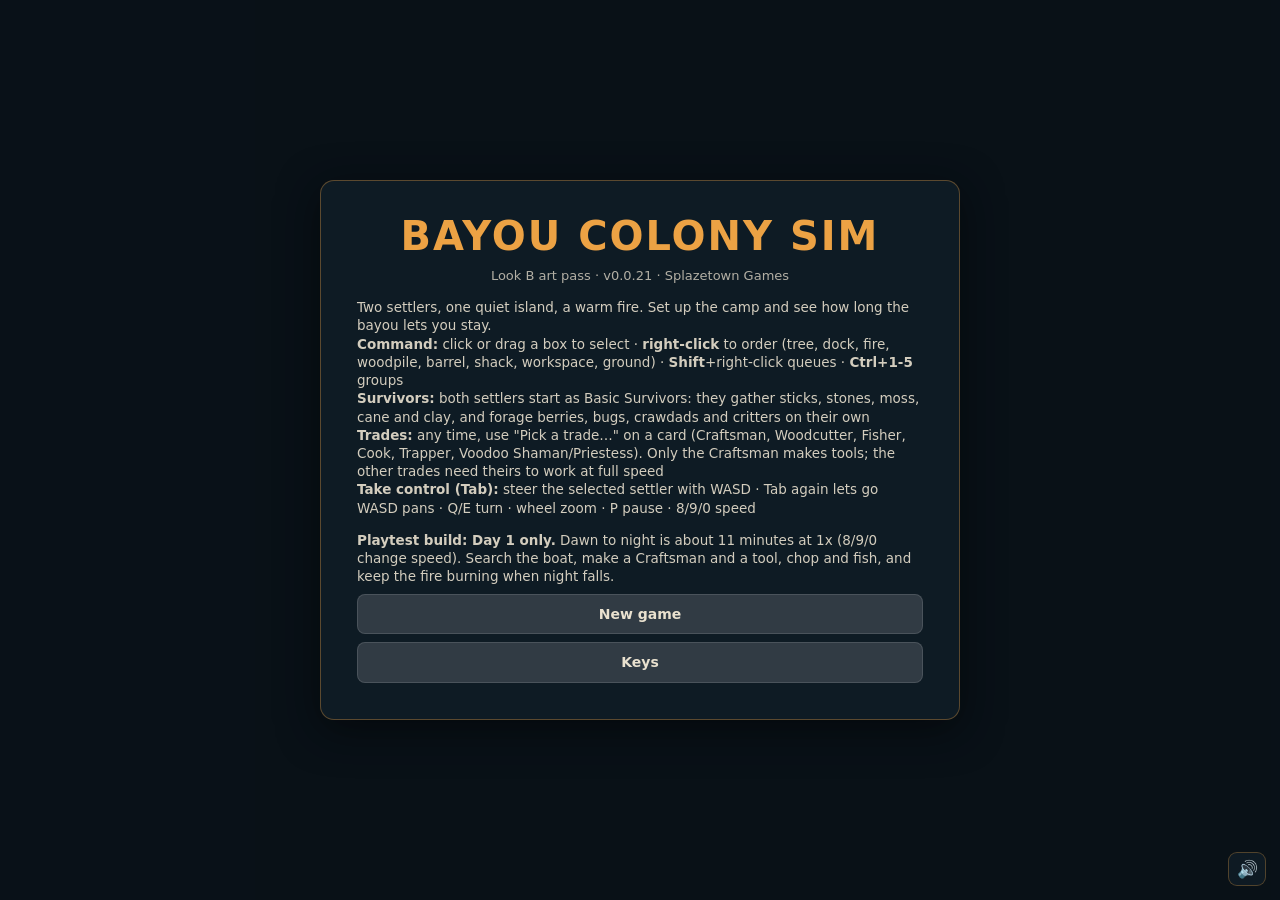
==== index.html @ 4ced9743 "v0.0.21 Day 3 + Day 4 (3D): Remy by pirogue, gator, raccoon pet thief, heron contest, second X, squa" ====
<!doctype html>
<html lang="en">
<head>
  <meta charset="utf-8" />
  <meta name="robots" content="noindex, nofollow" />
  <title>Bayou Colony Sim</title>
  <meta name="viewport" content="width=device-width, initial-scale=1" />
  <link rel="icon" href="data:," />
  <script type="module" crossorigin src="./assets/index-DOLAhIkd.js"></script>
  <link rel="stylesheet" crossorigin href="./assets/index-DcynyEWY.css">
</head>
<body>
  <canvas id="view"></canvas>
  <div id="hud" class="hidden">
    <div id="cal" class="panel"></div>
    <div id="firebox" class="panel"></div>
    <div id="stores" class="panel"></div>
    <div id="roster" class="panel"></div>
    <div id="pick" class="panel hidden"></div>
    <div id="modebar"></div>
    <div id="hint"></div>
    <div id="overheads"></div>
    <div id="pops"></div>
    <div id="box"></div>
    <div id="tip"></div>
    <div id="toasts"></div>
    <div id="goals" class="panel hidden"></div>
  </div>
  <div id="screen"></div>
  <button id="mute">🔊</button>
</body>
</html>
---- assets/index-DcynyEWY.css ----
:root{--indigo:#101d27;--fog:#27394c;--shade:#313b44;--moss:#5a5a5c;--green:#333c23;--wood:#482f1f;--board:#6f543f;--rust:#a8612b;--glow:#eca244;--core:#fde387;--ink:#e9e1cf}*{box-sizing:border-box}html,body{background:var(--indigo);height:100%;color:var(--ink);-webkit-user-select:none;user-select:none;margin:0;font:15px/1.35 system-ui,Segoe UI,sans-serif;overflow:hidden}#view{width:100vw;height:100vh;display:block;position:fixed;inset:0}.hidden{display:none!important}.panel{background:#101d27d1;border:1px solid #eca24440;border-radius:10px;padding:10px 14px;position:fixed;box-shadow:0 4px 18px #00000059}#cal{min-width:250px;top:14px;left:14px}#cal .big{letter-spacing:.5px;font-size:22px;font-weight:700}#cal .sub{opacity:.85;font-size:14px}#cal .arc{background:linear-gradient(90deg,#6f8396 0 60%,#7a4a33 60% 70%,#101d27 70% 100%);border-radius:3px;height:6px;margin-top:7px;position:relative}#cal .arc b{background:var(--core);border-radius:2px;width:4px;height:12px;position:absolute;top:-3px}#firebox{text-align:right;min-width:210px;top:14px;right:14px}#firebox .ringwrap{align-items:center;gap:10px;display:inline-flex}#firebox svg{width:46px;height:46px}#firebox .low{color:#ff8a5a;font-weight:700}#card{width:340px;bottom:14px;left:14px}#card .nm{font-size:19px;font-weight:700}#card .role{opacity:.7;text-transform:uppercase;letter-spacing:1px;margin-bottom:6px;font-size:12px}#card .tr{align-items:baseline;gap:8px;margin:3px 0;font-size:13.5px;display:flex}#card .tr .tag{white-space:nowrap;border-radius:9px;padding:1px 7px;font-weight:700}#card .tr .tag.g{color:#cfe6b0;background:#2f4a2a}#card .tr .tag.b{color:#f3c2b0;background:#5a2a22}#card .need{grid-template-columns:70px 1fr 34px;align-items:center;gap:8px;margin:4px 0;font-size:13px;display:grid}#card .bar{background:#ffffff1a;border-radius:5px;height:10px;overflow:hidden}#card .bar i{border-radius:5px;height:100%;display:block}.food i,.bar.food i{background:#c9a35a}.rest i,.bar.rest i{background:#7d9cc0}.warm i,.bar.warm i{background:var(--glow)}.bar.health i{background:#c0564a}#card .pulse{animation:.8s infinite alternate pulse}@keyframes pulse{0%{opacity:1}to{opacity:.35}}#card .inv{opacity:.9;margin-top:6px;font-size:13px}#card .state{color:var(--core);min-height:18px;margin-top:4px;font-size:13px}#hint{opacity:.9;text-align:center;background:#101d27b3;border-radius:16px;max-width:60vw;padding:6px 14px;font-size:13.5px;position:fixed;bottom:16px;left:50%;transform:translate(-50%)}#overhead{pointer-events:none;width:54px;position:fixed;transform:translate(-50%,-100%)}#overhead .ob{background:#00000073;border-radius:3px;height:5px;margin:2px 0;overflow:hidden}#overhead .ob i{height:100%;display:block}#tip{pointer-events:none;background:#101d27e6;border:1px solid #eca2444d;border-radius:6px;padding:4px 9px;font-size:13px;display:none;position:fixed}#toasts{pointer-events:none;flex-direction:column;align-items:center;gap:6px;display:flex;position:fixed;top:92px;left:50%;transform:translate(-50%)}#toasts div{background:#101d27e0;border:1px solid #ffffff14;border-radius:8px;padding:7px 16px;font-size:14px;animation:4.5s forwards fade}#toasts div.warn{color:#ffd2b8;border-color:#ff8a5a}#toasts div.dawn{border-color:var(--core);color:var(--core)}@keyframes fade{0%{opacity:0;transform:translateY(-6px)}8%{opacity:1;transform:none}80%{opacity:1}to{opacity:0}}#screen{pointer-events:none;justify-content:center;align-items:center;display:flex;position:fixed;inset:0}#screen>.box{pointer-events:auto;text-align:center;background:#101d27eb;border:1px solid #eca24459;border-radius:14px;min-width:420px;max-width:640px;padding:28px 36px;box-shadow:0 10px 40px #00000080}#screen h1{letter-spacing:2px;color:var(--glow);margin:0 0 4px;font-size:40px}#screen h2{margin:0 0 10px;font-size:26px}#screen .small{opacity:.75;font-size:13px}#screen button{width:100%;font:inherit;color:var(--ink);background:var(--shade);cursor:pointer;border:1px solid #ffffff1f;border-radius:8px;margin:8px 0;padding:10px 14px;font-weight:600;display:block}#screen button:hover,#screen button.sel{background:var(--wood);border-color:var(--glow)}#screen .how{text-align:left;opacity:.9;margin:14px 0 6px;font-size:13.5px}#screen table{border-collapse:collapse;width:100%;margin:8px 0;font-size:14px}#screen td{text-align:left;border-bottom:1px solid #ffffff0f;padding:4px 6px}#screen td.k{text-align:right}#screen td.k button{width:auto;min-width:80px;margin:0;padding:3px 10px;display:inline-block}#screen.dim{background:#05090c8c}#screen.death{background:#28080673}#roster{flex-direction:column;gap:6px;width:360px;padding:8px 10px;display:flex;bottom:14px;left:14px}.cc{cursor:pointer;border:1px solid #ffffff14;border-radius:8px;padding:6px 9px}.cc.sel{border-color:#9be37a;box-shadow:inset 0 0 0 1px #9be37a}.cc.ctl{border-color:#7ad0ff;box-shadow:inset 0 0 0 1px #7ad0ff}.cc.dead{opacity:.45}.cc .top{justify-content:space-between;align-items:baseline;gap:6px;display:flex}.cc .nm{font-size:16px;font-weight:700}.cc .lead{color:var(--core);margin-left:4px;font-size:12px}.mode{text-transform:uppercase;letter-spacing:.5px;border-radius:9px;padding:1px 7px;font-size:11px;font-weight:700}.mode.work{color:#d6ebb8;background:#3a4a2a}.mode.order{color:#ffe2a8;background:#5a4a22}.mode.control{color:#bfe8ff;background:#1f4a5e}.mode.dead{color:#ccc;background:#444}.cc .tags{flex-wrap:wrap;gap:5px;margin:3px 0;display:flex}.tag{white-space:nowrap;border-radius:9px;padding:1px 7px;font-size:12px;font-weight:700}.tag.g{color:#cfe6b0;background:#2f4a2a}.tag.b{color:#f3c2b0;background:#5a2a22}.cc .bars{grid-template-columns:repeat(4,1fr);gap:5px;display:grid}.cc .bars div{opacity:.85;font-size:10.5px}.cc .bar{background:#ffffff1a;border-radius:3px;height:6px;margin-top:1px;overflow:hidden}.cc .bar i{height:100%;display:block}.cc .doing{color:var(--core);margin-top:3px;font-size:12.5px}.cc .traitline{opacity:.75;font-size:11.5px}.pulse{animation:.8s infinite alternate pulse}#modebar{background:#101d27cc;border-radius:14px;padding:5px 14px;font-size:13.5px;position:fixed;top:14px;left:50%;transform:translate(-50%)}#modebar b{color:var(--core)}#overheads>div{pointer-events:none;text-align:center;text-shadow:0 1px 2px #000;white-space:nowrap;font-size:11px;position:fixed;transform:translate(-50%,-100%)}#overheads .ob{background:#00000073;border-radius:2px;width:46px;height:4px;margin:2px auto;overflow:hidden}#overheads .ob i{height:100%;display:block}#overheads .lbl{color:#f4ead2;opacity:.9}#box{pointer-events:none;background:#9be37a1f;border:1px solid #9be37a;display:none;position:fixed}.cc .trade{margin:3px 0;font-size:13px}.cc .trade b{color:var(--glow)}.cc .trade .lv{background:#3a2a1a;border-radius:8px;padding:0 6px;font-size:11.5px;font-weight:700}.cc .trade .trn{color:#9fd0ff;font-size:11.5px}.cc .trade .sm{opacity:.7;font-size:12px}.cc .xp{background:#ffffff1a;border-radius:2px;height:4px;margin:2px 0;overflow:hidden}.cc .xp i{background:#b9d86a;height:100%;display:block}.cc .perk{opacity:.85;font-size:11.5px}.cc .perk span{text-align:center;width:14px;height:14px;color:var(--core);background:#4a3a1a;border-radius:3px;margin-right:2px;font-size:10px;line-height:14px;display:inline-block}.cc .btns{gap:6px;margin-top:4px;display:flex}.cc .btns button{font:inherit;color:var(--ink);background:var(--shade);cursor:pointer;border:1px solid #ffffff24;border-radius:6px;padding:2px 8px;font-size:12px}.cc .btns button:hover{border-color:var(--glow)}#pick{z-index:5;width:760px;max-width:94vw;top:50%;left:50%;transform:translate(-50%,-50%)}#pick h3{color:var(--glow);margin:0 0 4px;font-size:21px}#pick .who{margin-bottom:4px}#pick .who .tags{gap:5px;display:inline-flex}#pick .small{opacity:.85;margin-bottom:8px;font-size:13px}#pick .trades{grid-template-columns:repeat(3,1fr);gap:8px;display:grid}#pick button.tr{text-align:left;font:inherit;color:var(--ink);cursor:pointer;background:#ffffff0a;border:1px solid #ffffff24;border-radius:8px;flex-direction:column;gap:4px;padding:8px;display:flex}#pick button.tr:hover{border-color:var(--glow);background:#eca24414}#pick button.tr.fit{border-color:#9be37a}#pick button.tr.poor{opacity:.8}#pick .tn{font-size:14.5px;font-weight:700}#pick .tw{color:var(--core);font-size:12px}#pick .tl{opacity:.85;font-size:11.5px}#pick .tp{color:#cfe6b0;font-size:11.5px}#pick .fit{color:#9be37a;font-size:11px;display:block}#pick .poor{color:#ffb08a;font-size:11px;display:block}#pick .row{text-align:right;margin-top:10px}#pick .row button{font:inherit;color:var(--ink);background:var(--shade);cursor:pointer;border:1px solid #ffffff24;border-radius:6px;padding:5px 12px;font-size:13px}#overheads .need .lbl{color:#ffd08a;font-weight:700}#cal .wx{color:#e8d9b0;max-width:300px;margin-top:5px;font-size:12.5px}#pick .trades.paths{grid-template-columns:1fr 1fr}#pick button.tr.path.light{border-color:#e8d890}#pick button.tr.path.dark{border-color:#a46ab8}#pick button.tr.path:disabled{opacity:.45;cursor:default}#pick .ladder{margin:4px 0 0 18px;padding:0;font-size:11.5px;line-height:1.35}#pick .ladder li{margin-bottom:3px}#pick button.tr.path.light .ladder b{color:#f3e2a0}#pick button.tr.path.dark .ladder b{color:#d3a6e8}#stores{width:262px;max-height:calc(100vh - 120px);padding:8px 10px;font-size:12px;top:96px;right:14px;overflow-y:auto}#stores .sh{justify-content:space-between;align-items:center;margin-bottom:4px;display:flex}#stores .sh b{color:var(--glow);font-size:14px}#stores .sh button{font:inherit;color:var(--ink);background:var(--shade);cursor:pointer;border:1px solid #ffffff24;border-radius:5px;width:22px;padding:0}#stores.folded .sg,#stores.folded #tierStrip{display:none}#tierStrip{flex-wrap:wrap;gap:4px;margin-bottom:6px;display:flex}#tierStrip .tier{opacity:.6;border:1px solid #ffffff26;border-radius:9px;padding:1px 6px;font-size:10.5px}#tierStrip .tier.open{border-color:var(--glow);color:var(--core);opacity:1}#stores .sgt{text-transform:uppercase;letter-spacing:1px;color:#cfe6b0;border-bottom:1px solid #ffffff14;margin:5px 0 3px;font-size:11px}#stores .sgrid{grid-template-columns:1fr 1fr;gap:2px 6px;display:grid}#stores .si{white-space:nowrap;border-radius:4px;align-items:center;gap:4px;padding:1px 4px;display:flex;overflow:hidden}#stores .si .ic{text-align:center;width:18px}#stores .si .nmi{text-overflow:ellipsis;opacity:.9;flex:1;overflow:hidden}#stores .si .ct{text-align:right;min-width:16px;color:var(--core)}#stores .si.zero{opacity:.38}#stores .si.lock{opacity:.25}#stores .si.flash{animation:.9s ease-out stflash}@keyframes stflash{0%{opacity:1;background:#fde3878c}to{background:0 0}}#pops .pop{pointer-events:none;color:#fff6d8;text-shadow:0 1px 3px #000,0 0 6px #0009;white-space:nowrap;font-size:13px;font-weight:600;position:fixed;transform:translate(-50%,-100%)}#pops .pop b{color:#9be37a}#pops .pop.tool{color:var(--core);font-size:14.5px}#pick .queue{flex-wrap:wrap;align-items:center;gap:6px;min-height:24px;margin:6px 0 8px;display:flex}#pick .queue .chip{background:#eca24424;border:1px solid #eca24466;border-radius:12px;padding:2px 4px 2px 10px;font-size:12.5px}#pick .queue .chip button{font:inherit;color:#ffb08a;cursor:pointer;background:0 0;border:0;padding:0 4px}#pick button.tr.rc.locked{opacity:.45;cursor:default}#pick .tp .have{color:#9be37a}#pick .tp .need{color:#ffb08a}#pick .tt{color:#e8d9b0;font-size:11px}#pops .pop.found{color:#ffe9a8}#pops .pop.found i{color:#ffd08a;font-style:normal;font-weight:500}#pops .pop.none{color:#c9c2b0;font-weight:500}#pops .pop.hitn{color:#ffd2b8;font-size:15px;font-weight:800}#pops .pop.hitn i{color:#9be37a;font-size:11px;font-style:normal}#pops .pop.bite{color:#ff8a7a}#pops .pop.bark{color:#f4ead2;font-size:12.5px;font-style:italic;font-weight:500}#pops .pop.alert{color:#ffb08a;font-size:14px;font-weight:800}#overheads .enemy .lbl{color:#ffb08a}#overheads .ob.hp i{background:#e0503a}#goals{z-index:2;width:250px;padding:7px 10px 8px;font-size:13px;transition:opacity .6s;top:132px;left:14px}#goals .gh{justify-content:space-between;align-items:center;margin-bottom:3px;display:flex}#goals .gh b{color:var(--glow);font-size:13.5px}#goals .gh button{font:inherit;color:var(--ink);cursor:pointer;background:0 0;border:1px solid #ffffff2e;border-radius:5px;width:22px;height:20px;padding:0;font-size:12px;line-height:1}#goals .gh button:hover{border-color:var(--glow)}#goals ol{margin:0;padding:0;list-style:none}#goals li{opacity:.92;align-items:center;gap:7px;padding:2px 0;display:flex}#goals .ck{border:1.5px solid #ffffff73;border-radius:3px;flex:none;justify-content:center;align-items:center;width:14px;height:14px;font-size:11px;display:inline-flex}#goals li.done{opacity:.55;-webkit-text-decoration:line-through #ffffff59;text-decoration:line-through #ffffff59}#goals li.done .ck{background:#2f4a2a;border-color:#9be37a}#goals li.done .ck:after{content:"✓";color:#cfe6b0}#goals li.tick{animation:1.2s ease-out gtick}@keyframes gtick{0%{opacity:1;background:#9be37a59}to{background:0 0}}#goals.alldone{border-color:#9be37a}#goals.alldone .gh b:after{content:" · all done!";color:#9be37a}#mute{width:38px;height:34px;color:var(--ink);cursor:pointer;z-index:20;background:#101d27d1;border:1px solid #eca2444d;border-radius:9px;font-size:17px;line-height:1;position:fixed;bottom:14px;right:14px}#mute:hover{border-color:var(--glow)}#mute.off{opacity:.7}#stores{max-height:calc(100vh - 160px)}#overheads>div{font-size:12px}#overheads .lbl{background:#0a12189e;border-radius:8px;padding:1px 6px;display:inline-block}#overheads .enemy .lbl{color:#ffd2b8;background:#3c0e08b3}.cc .bar i,#card .bar i,.xp i,#overheads .ob i{transition:width .35s ease-out}#pops .pop.built{color:#cfe6b0;font-size:14px}#tip{white-space:normal;z-index:10;max-width:340px;line-height:1.35}#toasts div{animation:4.5s ease-in-out forwards fade}@media (width<=1400px),(height<=820px){html,body{font-size:14px}#roster{width:330px}#stores{width:236px;top:92px}#cal{min-width:230px}#cal .big{font-size:19px}#hint{min-width:260px;max-width:calc(100vw - 720px);font-size:13px}#goals{width:230px;font-size:12.5px}}#screen.dayend .box{max-width:560px}#screen .stats{border-collapse:collapse;text-align:left;min-width:380px;margin:10px auto}#screen .stats td{border-bottom:1px solid #ffffff1a;padding:3px 10px}#screen .stats td:last-child{text-align:right}#toasts div.night{color:#d8e4ff;background:#0e1426e6;border-color:#7f9cd8;font-style:italic}#n1bar{z-index:3;background:#0e1426db;border:1px solid #7f9cd880;border-radius:16px;align-items:center;gap:8px;padding:5px 12px;font-size:13.5px;display:flex;position:fixed;bottom:54px;left:50%;transform:translate(-50%)}#n1bar span{color:#d8e4ff;margin-right:4px}#n1bar button{font:inherit;color:#e8eeff;cursor:pointer;background:#7f9cd82e;border:1px solid #7f9cd88c;border-radius:10px;padding:3px 10px;font-size:13px}#n1bar button:hover{background:#7f9cd859}#mapcard{z-index:3;width:210px;padding:8px;font-size:12.5px;transition:opacity .5s;position:fixed;top:132px;left:278px}#mapcard img{border-radius:6px;width:100%;margin-bottom:6px;display:block}#mapcard .x{font:inherit;color:var(--ink);cursor:pointer;background:#00000073;border:1px solid #fff3;border-radius:5px;width:22px;height:20px;padding:0;font-size:12px;position:absolute;top:4px;right:4px}#mapcard.mini{width:120px}#mapcard.mini .mt{display:none}#mapcard.found{border-color:#9be37a}#pops .pop.dream{color:#e6ecff;white-space:normal;text-align:center;background:#141a30e0;border:1px solid #7f9cd899;border-radius:12px;max-width:260px;padding:4px 10px;font-style:italic}#stores .sh #craftBtn{width:auto;margin-left:auto;margin-right:6px;padding:0 6px;font-size:12px}#storycards{z-index:6;pointer-events:none;flex-direction:column-reverse;align-items:center;gap:8px;display:flex;position:fixed;bottom:96px;left:50%;transform:translate(-50%)}#storycards .scard{pointer-events:auto;color:#e6ecff;background:#0e1426f0;border:1px solid #7f9cd8;border-radius:10px;width:440px;max-width:86vw;padding:10px 14px;font-size:14.5px;line-height:1.4;animation:.35s ease-out cardIn;position:relative;box-shadow:0 6px 22px #00000073}#storycards .scard .st{font-style:italic}#storycards .scard .ask{gap:8px;margin-top:8px;display:flex}#storycards .scard input{font:inherit;color:#fff;background:#0b1222;border:1px solid #7f9cd8;border-radius:6px;flex:1;padding:4px 8px}#storycards .scard button{font:inherit;cursor:pointer;color:#fff;background:#24324f;border:1px solid #fff3;border-radius:6px;padding:4px 12px;font-size:13.5px}#storycards .scard button.heard{color:#1b1206;background:#c7862e;border-color:#ffcf7a;margin:9px 0 0 auto;font-weight:700;display:block}#storycards .scard button.heard:hover{background:#e09a3a}#storycards .scard button.feed:disabled{opacity:.7;cursor:default}#cardsMore{pointer-events:none;color:#c9d6ff;background:#0e1426cc;border-radius:10px;padding:2px 10px;font-size:12.5px}@keyframes cardIn{0%{opacity:0;transform:translateY(10px)}to{opacity:1;transform:none}}
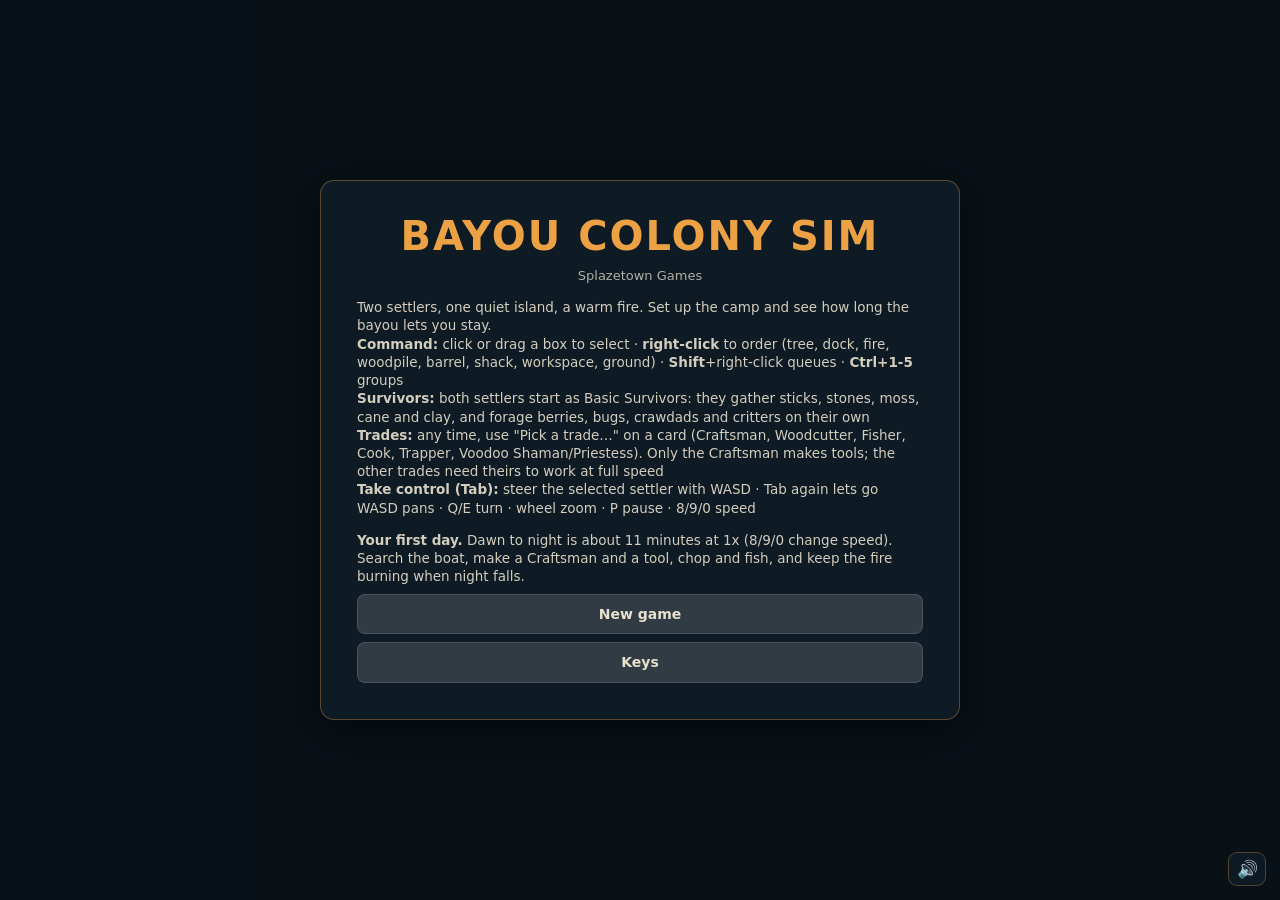
==== commit 2dea2e4b: "v0.0.22 Pioneers: Night 2 show (owl duet, frog waves, mist, gar, lantern-man sleep-talk, raccoon pee" ====
--- a/index.html
+++ b/index.html
@@ -6,8 +6,8 @@
   <title>Bayou Colony Sim</title>
   <meta name="viewport" content="width=device-width, initial-scale=1" />
   <link rel="icon" href="data:," />
-  <script type="module" crossorigin src="./assets/index-DOLAhIkd.js"></script>
-  <link rel="stylesheet" crossorigin href="./assets/index-DcynyEWY.css">
+  <script type="module" crossorigin src="./assets/index-EC3mXiBQ.js"></script>
+  <link rel="stylesheet" crossorigin href="./assets/index-DFPUIR4A.css">
 </head>
 <body>
   <canvas id="view"></canvas>
--- a/assets/index-DFPUIR4A.css
+++ b/assets/index-DFPUIR4A.css
@@ -0,0 +1 @@
+:root{--indigo:#101d27;--fog:#27394c;--shade:#313b44;--moss:#5a5a5c;--green:#333c23;--wood:#482f1f;--board:#6f543f;--rust:#a8612b;--glow:#eca244;--core:#fde387;--ink:#e9e1cf}*{box-sizing:border-box}html,body{background:var(--indigo);height:100%;color:var(--ink);-webkit-user-select:none;user-select:none;margin:0;font:15px/1.35 system-ui,Segoe UI,sans-serif;overflow:hidden}#view{width:100vw;height:100vh;display:block;position:fixed;inset:0}.hidden{display:none!important}.panel{background:#101d27d1;border:1px solid #eca24440;border-radius:10px;padding:10px 14px;position:fixed;box-shadow:0 4px 18px #00000059}#cal{min-width:250px;top:14px;left:14px}#cal .big{letter-spacing:.5px;font-size:22px;font-weight:700}#cal .sub{opacity:.85;font-size:14px}#cal .arc{background:linear-gradient(90deg,#6f8396 0 60%,#7a4a33 60% 70%,#101d27 70% 100%);border-radius:3px;height:6px;margin-top:7px;position:relative}#cal .arc b{background:var(--core);border-radius:2px;width:4px;height:12px;position:absolute;top:-3px}#firebox{text-align:right;min-width:210px;top:14px;right:14px}#firebox .ringwrap{align-items:center;gap:10px;display:inline-flex}#firebox svg{width:46px;height:46px}#firebox .low{color:#ff8a5a;font-weight:700}#card{width:340px;bottom:14px;left:14px}#card .nm{font-size:19px;font-weight:700}#card .role{opacity:.7;text-transform:uppercase;letter-spacing:1px;margin-bottom:6px;font-size:12px}#card .tr{align-items:baseline;gap:8px;margin:3px 0;font-size:13.5px;display:flex}#card .tr .tag{white-space:nowrap;border-radius:9px;padding:1px 7px;font-weight:700}#card .tr .tag.g{color:#cfe6b0;background:#2f4a2a}#card .tr .tag.b{color:#f3c2b0;background:#5a2a22}#card .need{grid-template-columns:70px 1fr 34px;align-items:center;gap:8px;margin:4px 0;font-size:13px;display:grid}#card .bar{background:#ffffff1a;border-radius:5px;height:10px;overflow:hidden}#card .bar i{border-radius:5px;height:100%;display:block}.food i,.bar.food i{background:#c9a35a}.rest i,.bar.rest i{background:#7d9cc0}.warm i,.bar.warm i{background:var(--glow)}.bar.health i{background:#c0564a}#card .pulse{animation:.8s infinite alternate pulse}@keyframes pulse{0%{opacity:1}to{opacity:.35}}#card .inv{opacity:.9;margin-top:6px;font-size:13px}#card .state{color:var(--core);min-height:18px;margin-top:4px;font-size:13px}#hint{opacity:.9;text-align:center;background:#101d27b3;border-radius:16px;max-width:60vw;padding:6px 14px;font-size:13.5px;position:fixed;bottom:16px;left:50%;transform:translate(-50%)}#overhead{pointer-events:none;width:54px;position:fixed;transform:translate(-50%,-100%)}#overhead .ob{background:#00000073;border-radius:3px;height:5px;margin:2px 0;overflow:hidden}#overhead .ob i{height:100%;display:block}#tip{pointer-events:none;background:#101d27e6;border:1px solid #eca2444d;border-radius:6px;padding:4px 9px;font-size:13px;display:none;position:fixed}#toasts{pointer-events:none;flex-direction:column;align-items:center;gap:6px;display:flex;position:fixed;top:92px;left:50%;transform:translate(-50%)}#toasts div{background:#101d27e0;border:1px solid #ffffff14;border-radius:8px;padding:7px 16px;font-size:14px;animation:4.5s forwards fade}#toasts div.warn{color:#ffd2b8;border-color:#ff8a5a}#toasts div.dawn{border-color:var(--core);color:var(--core)}@keyframes fade{0%{opacity:0;transform:translateY(-6px)}8%{opacity:1;transform:none}80%{opacity:1}to{opacity:0}}#screen{pointer-events:none;justify-content:center;align-items:center;display:flex;position:fixed;inset:0}#screen>.box{pointer-events:auto;text-align:center;background:#101d27eb;border:1px solid #eca24459;border-radius:14px;min-width:420px;max-width:640px;padding:28px 36px;box-shadow:0 10px 40px #00000080}#screen h1{letter-spacing:2px;color:var(--glow);margin:0 0 4px;font-size:40px}#screen h2{margin:0 0 10px;font-size:26px}#screen .small{opacity:.75;font-size:13px}#screen button{width:100%;font:inherit;color:var(--ink);background:var(--shade);cursor:pointer;border:1px solid #ffffff1f;border-radius:8px;margin:8px 0;padding:10px 14px;font-weight:600;display:block}#screen button:hover,#screen button.sel{background:var(--wood);border-color:var(--glow)}#screen .how{text-align:left;opacity:.9;margin:14px 0 6px;font-size:13.5px}#screen table{border-collapse:collapse;width:100%;margin:8px 0;font-size:14px}#screen td{text-align:left;border-bottom:1px solid #ffffff0f;padding:4px 6px}#screen td.k{text-align:right}#screen td.k button{width:auto;min-width:80px;margin:0;padding:3px 10px;display:inline-block}#screen.dim{background:#05090c8c}#screen.death{background:#28080673}#roster{flex-direction:column;gap:6px;width:360px;padding:8px 10px;display:flex;bottom:14px;left:14px}.cc{cursor:pointer;border:1px solid #ffffff14;border-radius:8px;padding:6px 9px}.cc.sel{border-color:#9be37a;box-shadow:inset 0 0 0 1px #9be37a}.cc.ctl{border-color:#7ad0ff;box-shadow:inset 0 0 0 1px #7ad0ff}.cc.dead{opacity:.45}.cc .top{justify-content:space-between;align-items:baseline;gap:6px;display:flex}.cc .nm{font-size:16px;font-weight:700}.cc .lead{color:var(--core);margin-left:4px;font-size:12px}.mode{text-transform:uppercase;letter-spacing:.5px;border-radius:9px;padding:1px 7px;font-size:11px;font-weight:700}.mode.work{color:#d6ebb8;background:#3a4a2a}.mode.order{color:#ffe2a8;background:#5a4a22}.mode.control{color:#bfe8ff;background:#1f4a5e}.mode.dead{color:#ccc;background:#444}.cc .tags{flex-wrap:wrap;gap:5px;margin:3px 0;display:flex}.tag{white-space:nowrap;border-radius:9px;padding:1px 7px;font-size:12px;font-weight:700}.tag.g{color:#cfe6b0;background:#2f4a2a}.tag.b{color:#f3c2b0;background:#5a2a22}.cc .bars{grid-template-columns:repeat(4,1fr);gap:5px;display:grid}.cc .bars div{opacity:.85;font-size:10.5px}.cc .bar{background:#ffffff1a;border-radius:3px;height:6px;margin-top:1px;overflow:hidden}.cc .bar i{height:100%;display:block}.cc .doing{color:var(--core);margin-top:3px;font-size:12.5px}.cc .traitline{opacity:.75;font-size:11.5px}.pulse{animation:.8s infinite alternate pulse}#modebar{background:#101d27cc;border-radius:14px;padding:5px 14px;font-size:13.5px;position:fixed;top:14px;left:50%;transform:translate(-50%)}#modebar b{color:var(--core)}#overheads>div{pointer-events:none;text-align:center;text-shadow:0 1px 2px #000;white-space:nowrap;font-size:11px;position:fixed;transform:translate(-50%,-100%)}#overheads .ob{background:#00000073;border-radius:2px;width:46px;height:4px;margin:2px auto;overflow:hidden}#overheads .ob i{height:100%;display:block}#overheads .lbl{color:#f4ead2;opacity:.9}#box{pointer-events:none;background:#9be37a1f;border:1px solid #9be37a;display:none;position:fixed}.cc .trade{margin:3px 0;font-size:13px}.cc .trade b{color:var(--glow)}.cc .trade .lv{background:#3a2a1a;border-radius:8px;padding:0 6px;font-size:11.5px;font-weight:700}.cc .trade .trn{color:#9fd0ff;font-size:11.5px}.cc .trade .sm{opacity:.7;font-size:12px}.cc .xp{background:#ffffff1a;border-radius:2px;height:4px;margin:2px 0;overflow:hidden}.cc .xp i{background:#b9d86a;height:100%;display:block}.cc .perk{opacity:.85;font-size:11.5px}.cc .perk span{text-align:center;width:14px;height:14px;color:var(--core);background:#4a3a1a;border-radius:3px;margin-right:2px;font-size:10px;line-height:14px;display:inline-block}.cc .btns{gap:6px;margin-top:4px;display:flex}.cc .btns button{font:inherit;color:var(--ink);background:var(--shade);cursor:pointer;border:1px solid #ffffff24;border-radius:6px;padding:2px 8px;font-size:12px}.cc .btns button:hover{border-color:var(--glow)}#pick{z-index:5;width:760px;max-width:94vw;top:50%;left:50%;transform:translate(-50%,-50%)}#pick h3{color:var(--glow);margin:0 0 4px;font-size:21px}#pick .who{margin-bottom:4px}#pick .who .tags{gap:5px;display:inline-flex}#pick .small{opacity:.85;margin-bottom:8px;font-size:13px}#pick .trades{grid-template-columns:repeat(3,1fr);gap:8px;display:grid}#pick button.tr{text-align:left;font:inherit;color:var(--ink);cursor:pointer;background:#ffffff0a;border:1px solid #ffffff24;border-radius:8px;flex-direction:column;gap:4px;padding:8px;display:flex}#pick button.tr:hover{border-color:var(--glow);background:#eca24414}#pick button.tr.fit{border-color:#9be37a}#pick button.tr.poor{opacity:.8}#pick .tn{font-size:14.5px;font-weight:700}#pick .tw{color:var(--core);font-size:12px}#pick .tl{opacity:.85;font-size:11.5px}#pick .tp{color:#cfe6b0;font-size:11.5px}#pick .fit{color:#9be37a;font-size:11px;display:block}#pick .poor{color:#ffb08a;font-size:11px;display:block}#pick .row{text-align:right;margin-top:10px}#pick .row button{font:inherit;color:var(--ink);background:var(--shade);cursor:pointer;border:1px solid #ffffff24;border-radius:6px;padding:5px 12px;font-size:13px}#overheads .need .lbl{color:#ffd08a;font-weight:700}#cal .wx{color:#e8d9b0;max-width:300px;margin-top:5px;font-size:12.5px}#pick .trades.paths{grid-template-columns:1fr 1fr}#pick button.tr.path.light{border-color:#e8d890}#pick button.tr.path.dark{border-color:#a46ab8}#pick button.tr.path:disabled{opacity:.45;cursor:default}#pick .ladder{margin:4px 0 0 18px;padding:0;font-size:11.5px;line-height:1.35}#pick .ladder li{margin-bottom:3px}#pick button.tr.path.light .ladder b{color:#f3e2a0}#pick button.tr.path.dark .ladder b{color:#d3a6e8}#stores{width:262px;max-height:calc(100vh - 120px);padding:8px 10px;font-size:12px;top:96px;right:14px;overflow-y:auto}#stores .sh{justify-content:space-between;align-items:center;margin-bottom:4px;display:flex}#stores .sh b{color:var(--glow);font-size:14px}#stores .sh button{font:inherit;color:var(--ink);background:var(--shade);cursor:pointer;border:1px solid #ffffff24;border-radius:5px;width:22px;padding:0}#stores.folded .sg,#stores.folded #tierStrip{display:none}#tierStrip{flex-wrap:wrap;gap:4px;margin-bottom:6px;display:flex}#tierStrip .tier{opacity:.6;border:1px solid #ffffff26;border-radius:9px;padding:1px 6px;font-size:10.5px}#tierStrip .tier.open{border-color:var(--glow);color:var(--core);opacity:1}#stores .sgt{text-transform:uppercase;letter-spacing:1px;color:#cfe6b0;border-bottom:1px solid #ffffff14;margin:5px 0 3px;font-size:11px}#stores .sgrid{grid-template-columns:1fr 1fr;gap:2px 6px;display:grid}#stores .si{white-space:nowrap;border-radius:4px;align-items:center;gap:4px;padding:1px 4px;display:flex;overflow:hidden}#stores .si .ic{text-align:center;width:18px}#stores .si .nmi{text-overflow:ellipsis;opacity:.9;flex:1;overflow:hidden}#stores .si .ct{text-align:right;min-width:16px;color:var(--core)}#stores .si.zero{opacity:.38}#stores .si.lock{opacity:.25}#stores .si.flash{animation:.9s ease-out stflash}@keyframes stflash{0%{opacity:1;background:#fde3878c}to{background:0 0}}#pops .pop{pointer-events:none;color:#fff6d8;text-shadow:0 1px 3px #000,0 0 6px #0009;white-space:nowrap;font-size:13px;font-weight:600;position:fixed;transform:translate(-50%,-100%)}#pops .pop b{color:#9be37a}#pops .pop.tool{color:var(--core);font-size:14.5px}#pick .queue{flex-wrap:wrap;align-items:center;gap:6px;min-height:24px;margin:6px 0 8px;display:flex}#pick .queue .chip{background:#eca24424;border:1px solid #eca24466;border-radius:12px;padding:2px 4px 2px 10px;font-size:12.5px}#pick .queue .chip button{font:inherit;color:#ffb08a;cursor:pointer;background:0 0;border:0;padding:0 4px}#pick button.tr.rc.locked{opacity:.45;cursor:default}#pick .tp .have{color:#9be37a}#pick .tp .need{color:#ffb08a}#pick .tt{color:#e8d9b0;font-size:11px}#pops .pop.found{color:#ffe9a8}#pops .pop.found i{color:#ffd08a;font-style:normal;font-weight:500}#pops .pop.none{color:#c9c2b0;font-weight:500}#pops .pop.hitn{color:#ffd2b8;font-size:15px;font-weight:800}#pops .pop.hitn i{color:#9be37a;font-size:11px;font-style:normal}#pops .pop.bite{color:#ff8a7a}#pops .pop.bark{color:#f4ead2;font-size:12.5px;font-style:italic;font-weight:500}#pops .pop.alert{color:#ffb08a;font-size:14px;font-weight:800}#overheads .enemy .lbl{color:#ffb08a}#overheads .ob.hp i{background:#e0503a}#goals{z-index:2;width:250px;padding:7px 10px 8px;font-size:13px;transition:opacity .6s;top:132px;left:14px}#goals .gh{justify-content:space-between;align-items:center;margin-bottom:3px;display:flex}#goals .gh b{color:var(--glow);font-size:13.5px}#goals .gh button{font:inherit;color:var(--ink);cursor:pointer;background:0 0;border:1px solid #ffffff2e;border-radius:5px;width:22px;height:20px;padding:0;font-size:12px;line-height:1}#goals .gh button:hover{border-color:var(--glow)}#goals ol{margin:0;padding:0;list-style:none}#goals li{opacity:.92;align-items:center;gap:7px;padding:2px 0;display:flex}#goals .ck{border:1.5px solid #ffffff73;border-radius:3px;flex:none;justify-content:center;align-items:center;width:14px;height:14px;font-size:11px;display:inline-flex}#goals li.done{opacity:.55;-webkit-text-decoration:line-through #ffffff59;text-decoration:line-through #ffffff59}#goals li.done .ck{background:#2f4a2a;border-color:#9be37a}#goals li.done .ck:after{content:"✓";color:#cfe6b0}#goals li.tick{animation:1.2s ease-out gtick}@keyframes gtick{0%{opacity:1;background:#9be37a59}to{background:0 0}}#goals.alldone{border-color:#9be37a}#goals.alldone .gh b:after{content:" · all done!";color:#9be37a}#mute{width:38px;height:34px;color:var(--ink);cursor:pointer;z-index:20;background:#101d27d1;border:1px solid #eca2444d;border-radius:9px;font-size:17px;line-height:1;position:fixed;bottom:14px;right:14px}#mute:hover{border-color:var(--glow)}#mute.off{opacity:.7}#stores{max-height:calc(100vh - 160px)}#overheads>div{font-size:12px}#overheads .lbl{background:#0a12189e;border-radius:8px;padding:1px 6px;display:inline-block}#overheads .enemy .lbl{color:#ffd2b8;background:#3c0e08b3}.cc .bar i,#card .bar i,.xp i,#overheads .ob i{transition:width .35s ease-out}#pops .pop.built{color:#cfe6b0;font-size:14px}#tip{white-space:normal;z-index:10;max-width:340px;line-height:1.35}#toasts div{animation:4.5s ease-in-out forwards fade}@media (width<=1400px),(height<=820px){html,body{font-size:14px}#roster{width:330px}#stores{width:236px;top:92px}#cal{min-width:230px}#cal .big{font-size:19px}#hint{min-width:260px;max-width:calc(100vw - 720px);font-size:13px}#goals{width:230px;font-size:12.5px}}#screen.dayend .box{max-width:560px}#screen .stats{border-collapse:collapse;text-align:left;min-width:380px;margin:10px auto}#screen .stats td{border-bottom:1px solid #ffffff1a;padding:3px 10px}#screen .stats td:last-child{text-align:right}#toasts div.night{color:#d8e4ff;background:#0e1426e6;border-color:#7f9cd8;font-style:italic}#n1bar{z-index:3;background:#0e1426db;border:1px solid #7f9cd880;border-radius:16px;align-items:center;gap:8px;padding:5px 12px;font-size:13.5px;display:flex;position:fixed;bottom:54px;left:50%;transform:translate(-50%)}#n1bar span{color:#d8e4ff;margin-right:4px}#n1bar button{font:inherit;color:#e8eeff;cursor:pointer;background:#7f9cd82e;border:1px solid #7f9cd88c;border-radius:10px;padding:3px 10px;font-size:13px}#n1bar button:hover{background:#7f9cd859}#mapcard{z-index:3;width:210px;padding:8px;font-size:12.5px;transition:opacity .5s;position:fixed;top:132px;left:278px}#mapcard img{border-radius:6px;width:100%;margin-bottom:6px;display:block}#mapcard .x{font:inherit;color:var(--ink);cursor:pointer;background:#00000073;border:1px solid #fff3;border-radius:5px;width:22px;height:20px;padding:0;font-size:12px;position:absolute;top:4px;right:4px}#mapcard.mini .mt{display:none}#mapcard.found{border-color:#9be37a}#pops .pop.dream{color:#e6ecff;white-space:normal;text-align:center;background:#141a30e0;border:1px solid #7f9cd899;border-radius:12px;max-width:260px;padding:4px 10px;font-style:italic}#stores .sh #craftBtn{width:auto;margin-left:auto;margin-right:6px;padding:0 6px;font-size:12px}#storycards{z-index:6;pointer-events:none;flex-direction:column-reverse;align-items:center;gap:8px;display:flex;position:fixed;bottom:96px;left:50%;transform:translate(-50%)}#storycards .scard{pointer-events:auto;color:#e6ecff;background:#0e1426f0;border:1px solid #7f9cd8;border-radius:10px;width:440px;max-width:86vw;padding:10px 14px;font-size:14.5px;line-height:1.4;animation:.35s ease-out cardIn;position:relative;box-shadow:0 6px 22px #00000073}#storycards .scard .st{font-style:italic}#storycards .scard .ask{gap:8px;margin-top:8px;display:flex}#storycards .scard input{font:inherit;color:#fff;background:#0b1222;border:1px solid #7f9cd8;border-radius:6px;flex:1;padding:4px 8px}#storycards .scard button{font:inherit;cursor:pointer;color:#fff;background:#24324f;border:1px solid #fff3;border-radius:6px;padding:4px 12px;font-size:13.5px}#storycards .scard button.heard{color:#1b1206;background:#c7862e;border-color:#ffcf7a;margin:9px 0 0 auto;font-weight:700;display:block}#storycards .scard button.heard:hover{background:#e09a3a}#storycards .scard button.feed:disabled{opacity:.7;cursor:default}#cardsMore{pointer-events:none;color:#c9d6ff;background:#0e1426cc;border-radius:10px;padding:2px 10px;font-size:12.5px}@keyframes cardIn{0%{opacity:0;transform:translateY(10px)}to{opacity:1;transform:none}}#toasts div{text-align:center;border-radius:9px;max-width:min(640px,64vw);padding:8px 19px;font-size:16.5px;animation:9.1s ease-in-out forwards fade}#toasts{gap:7px}#storycards{bottom:104px}#storycards .scard{border-radius:12px;width:520px;max-width:90vw;padding:12px 16px;font-size:17px}#storycards .scard button{border-radius:7px;padding:5px 14px;font-size:16px}#storycards .scard input{padding:5px 9px}#storycards .scard .choices{flex-wrap:wrap;gap:8px;margin-top:9px;display:flex}#storycards .scard button.choice{background:#2a3a5c;border-color:#9fb6ea;flex:200px}#storycards .scard button.choice:hover:not(:disabled){background:#3a4f7a}#storycards .scard button.choice:disabled{opacity:.45;cursor:default}#storycards .scard button.choice.picked{opacity:1;background:#3d5a2a;border-color:#9be37a}#cardsMore{font-size:14.75px}#pops .pop{font-size:15.3px}#pops .pop.tool{font-size:17px}#pops .pop.hitn{font-size:17.5px}#pops .pop.bark{font-size:14.75px}#pops .pop.alert,#pops .pop.built{font-size:16.5px}#pops .pop.dream{border-radius:14px;max-width:306px;padding:5px 12px}#mapcard{width:248px;font-size:14.75px}#mapcard.mini{width:140px}@media (width<=1400px),(height<=820px){#toasts div{max-width:min(560px,60vw);font-size:15.5px}#storycards .scard{width:480px;font-size:16px}}@media (width<=900px),(height<=600px){#toasts{top:76px}#toasts div{max-width:86vw;padding:6px 14px;font-size:14.5px}#storycards{bottom:92px}#storycards .scard{width:92vw;max-height:46vh;padding:9px 12px;font-size:15px;overflow-y:auto}#storycards .scard button{font-size:14.5px}}
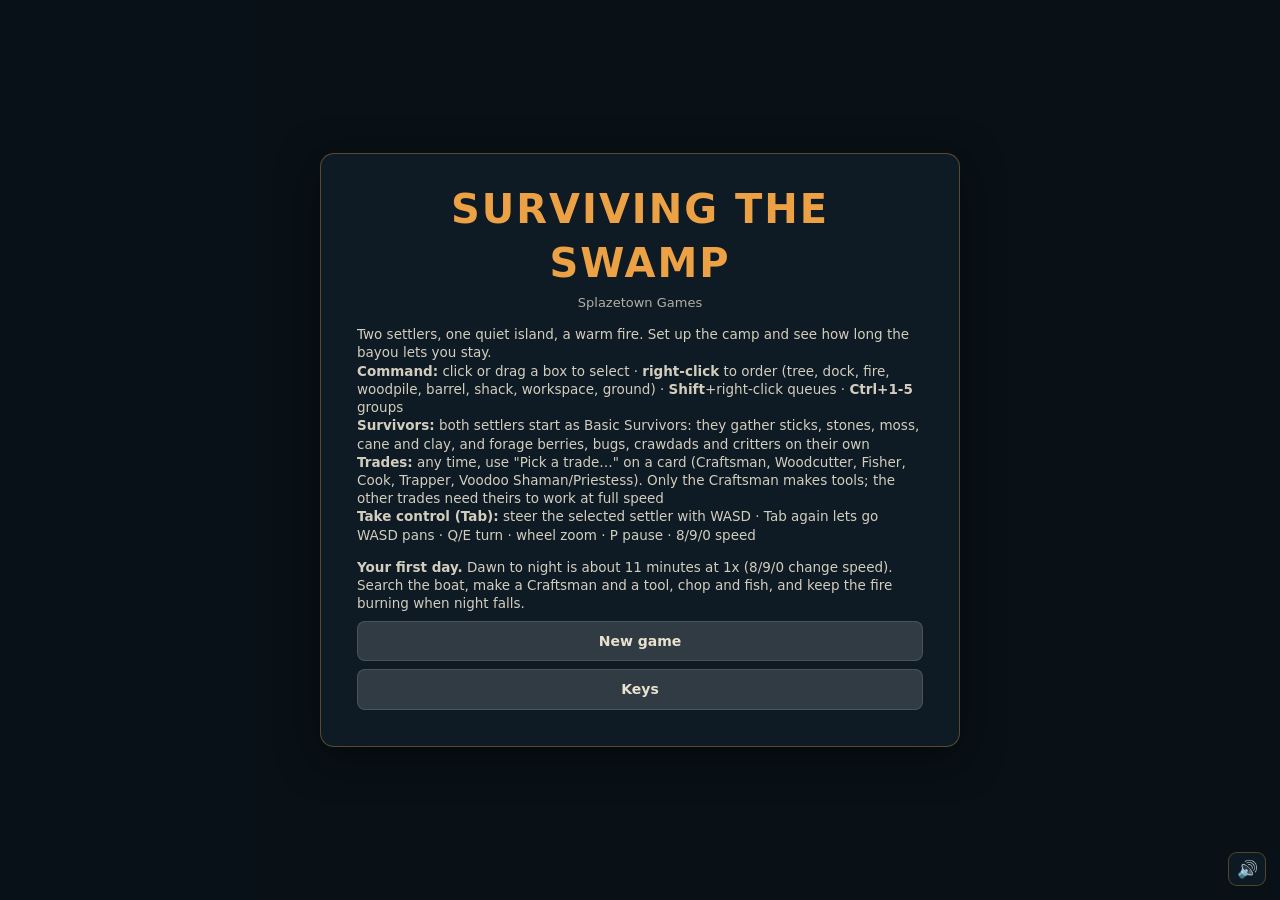
==== commit 4bef79f1: "Play link: Surviving the Swamp v0.0.23 (name from the start, nights at 1x, Day 1 swamp moments, leve" ====
--- a/index.html
+++ b/index.html
@@ -3,11 +3,11 @@
 <head>
   <meta charset="utf-8" />
   <meta name="robots" content="noindex, nofollow" />
-  <title>Bayou Colony Sim</title>
+  <title>Surviving the Swamp</title>
   <meta name="viewport" content="width=device-width, initial-scale=1" />
   <link rel="icon" href="data:," />
-  <script type="module" crossorigin src="./assets/index-EC3mXiBQ.js"></script>
-  <link rel="stylesheet" crossorigin href="./assets/index-DFPUIR4A.css">
+  <script type="module" crossorigin src="./assets/index-B37rwQLP.js"></script>
+  <link rel="stylesheet" crossorigin href="./assets/index-BTtNJSRR.css">
 </head>
 <body>
   <canvas id="view"></canvas>
--- a/assets/index-BTtNJSRR.css
+++ b/assets/index-BTtNJSRR.css
@@ -0,0 +1 @@
+:root{--indigo:#101d27;--fog:#27394c;--shade:#313b44;--moss:#5a5a5c;--green:#333c23;--wood:#482f1f;--board:#6f543f;--rust:#a8612b;--glow:#eca244;--core:#fde387;--ink:#e9e1cf}*{box-sizing:border-box}html,body{background:var(--indigo);height:100%;color:var(--ink);-webkit-user-select:none;user-select:none;margin:0;font:15px/1.35 system-ui,Segoe UI,sans-serif;overflow:hidden}#view{width:100vw;height:100vh;display:block;position:fixed;inset:0}.hidden{display:none!important}.panel{background:#101d27d1;border:1px solid #eca24440;border-radius:10px;padding:10px 14px;position:fixed;box-shadow:0 4px 18px #00000059}#cal{min-width:250px;top:14px;left:14px}#cal .big{letter-spacing:.5px;font-size:22px;font-weight:700}#cal .sub{opacity:.85;font-size:14px}#cal .arc{background:linear-gradient(90deg,#6f8396 0 60%,#7a4a33 60% 70%,#101d27 70% 100%);border-radius:3px;height:6px;margin-top:7px;position:relative}#cal .arc b{background:var(--core);border-radius:2px;width:4px;height:12px;position:absolute;top:-3px}#firebox{text-align:right;min-width:210px;top:14px;right:14px}#firebox .ringwrap{align-items:center;gap:10px;display:inline-flex}#firebox svg{width:46px;height:46px}#firebox .low{color:#ff8a5a;font-weight:700}#card{width:340px;bottom:14px;left:14px}#card .nm{font-size:19px;font-weight:700}#card .role{opacity:.7;text-transform:uppercase;letter-spacing:1px;margin-bottom:6px;font-size:12px}#card .tr{align-items:baseline;gap:8px;margin:3px 0;font-size:13.5px;display:flex}#card .tr .tag{white-space:nowrap;border-radius:9px;padding:1px 7px;font-weight:700}#card .tr .tag.g{color:#cfe6b0;background:#2f4a2a}#card .tr .tag.b{color:#f3c2b0;background:#5a2a22}#card .need{grid-template-columns:70px 1fr 34px;align-items:center;gap:8px;margin:4px 0;font-size:13px;display:grid}#card .bar{background:#ffffff1a;border-radius:5px;height:10px;overflow:hidden}#card .bar i{border-radius:5px;height:100%;display:block}.food i,.bar.food i{background:#c9a35a}.rest i,.bar.rest i{background:#7d9cc0}.warm i,.bar.warm i{background:var(--glow)}.bar.health i{background:#c0564a}#card .pulse{animation:.8s infinite alternate pulse}@keyframes pulse{0%{opacity:1}to{opacity:.35}}#card .inv{opacity:.9;margin-top:6px;font-size:13px}#card .state{color:var(--core);min-height:18px;margin-top:4px;font-size:13px}#hint{opacity:.9;text-align:center;background:#101d27b3;border-radius:16px;max-width:60vw;padding:6px 14px;font-size:13.5px;position:fixed;bottom:16px;left:50%;transform:translate(-50%)}#overhead{pointer-events:none;width:54px;position:fixed;transform:translate(-50%,-100%)}#overhead .ob{background:#00000073;border-radius:3px;height:5px;margin:2px 0;overflow:hidden}#overhead .ob i{height:100%;display:block}#tip{pointer-events:none;background:#101d27e6;border:1px solid #eca2444d;border-radius:6px;padding:4px 9px;font-size:13px;display:none;position:fixed}#toasts{pointer-events:none;flex-direction:column;align-items:center;gap:6px;display:flex;position:fixed;top:92px;left:50%;transform:translate(-50%)}#toasts div{background:#101d27e0;border:1px solid #ffffff14;border-radius:8px;padding:7px 16px;font-size:14px;animation:4.5s forwards fade}#toasts div.warn{color:#ffd2b8;border-color:#ff8a5a}#toasts div.dawn{border-color:var(--core);color:var(--core)}@keyframes fade{0%{opacity:0;transform:translateY(-6px)}8%{opacity:1;transform:none}80%{opacity:1}to{opacity:0}}#screen{pointer-events:none;justify-content:center;align-items:center;display:flex;position:fixed;inset:0}#screen>.box{pointer-events:auto;text-align:center;background:#101d27eb;border:1px solid #eca24459;border-radius:14px;min-width:420px;max-width:640px;padding:28px 36px;box-shadow:0 10px 40px #00000080}#screen h1{letter-spacing:2px;color:var(--glow);margin:0 0 4px;font-size:40px}#screen h2{margin:0 0 10px;font-size:26px}#screen .small{opacity:.75;font-size:13px}#screen button{width:100%;font:inherit;color:var(--ink);background:var(--shade);cursor:pointer;border:1px solid #ffffff1f;border-radius:8px;margin:8px 0;padding:10px 14px;font-weight:600;display:block}#screen button:hover,#screen button.sel{background:var(--wood);border-color:var(--glow)}#screen .how{text-align:left;opacity:.9;margin:14px 0 6px;font-size:13.5px}#screen table{border-collapse:collapse;width:100%;margin:8px 0;font-size:14px}#screen td{text-align:left;border-bottom:1px solid #ffffff0f;padding:4px 6px}#screen td.k{text-align:right}#screen td.k button{width:auto;min-width:80px;margin:0;padding:3px 10px;display:inline-block}#screen.dim{background:#05090c8c}#screen.death{background:#28080673}#roster{flex-direction:column;gap:6px;width:360px;padding:8px 10px;display:flex;bottom:14px;left:14px}.cc{cursor:pointer;border:1px solid #ffffff14;border-radius:8px;padding:6px 9px}.cc.sel{border-color:#9be37a;box-shadow:inset 0 0 0 1px #9be37a}.cc.ctl{border-color:#7ad0ff;box-shadow:inset 0 0 0 1px #7ad0ff}.cc.dead{opacity:.45}.cc .top{justify-content:space-between;align-items:baseline;gap:6px;display:flex}.cc .nm{font-size:16px;font-weight:700}.cc .lead{color:var(--core);margin-left:4px;font-size:12px}.mode{text-transform:uppercase;letter-spacing:.5px;border-radius:9px;padding:1px 7px;font-size:11px;font-weight:700}.mode.work{color:#d6ebb8;background:#3a4a2a}.mode.order{color:#ffe2a8;background:#5a4a22}.mode.control{color:#bfe8ff;background:#1f4a5e}.mode.dead{color:#ccc;background:#444}.cc .tags{flex-wrap:wrap;gap:5px;margin:3px 0;display:flex}.tag{white-space:nowrap;border-radius:9px;padding:1px 7px;font-size:12px;font-weight:700}.tag.g{color:#cfe6b0;background:#2f4a2a}.tag.b{color:#f3c2b0;background:#5a2a22}.cc .bars{grid-template-columns:repeat(4,1fr);gap:5px;display:grid}.cc .bars div{opacity:.85;font-size:10.5px}.cc .bar{background:#ffffff1a;border-radius:3px;height:6px;margin-top:1px;overflow:hidden}.cc .bar i{height:100%;display:block}.cc .doing{color:var(--core);margin-top:3px;font-size:12.5px}.cc .traitline{opacity:.75;font-size:11.5px}.pulse{animation:.8s infinite alternate pulse}#modebar{background:#101d27cc;border-radius:14px;padding:5px 14px;font-size:13.5px;position:fixed;top:14px;left:50%;transform:translate(-50%)}#modebar b{color:var(--core)}#overheads>div{pointer-events:none;text-align:center;text-shadow:0 1px 2px #000;white-space:nowrap;font-size:11px;position:fixed;transform:translate(-50%,-100%)}#overheads .ob{background:#00000073;border-radius:2px;width:46px;height:4px;margin:2px auto;overflow:hidden}#overheads .ob i{height:100%;display:block}#overheads .lbl{color:#f4ead2;opacity:.9}#box{pointer-events:none;background:#9be37a1f;border:1px solid #9be37a;display:none;position:fixed}.cc .trade{margin:3px 0;font-size:13px}.cc .trade b{color:var(--glow)}.cc .trade .lv{background:#3a2a1a;border-radius:8px;padding:0 6px;font-size:11.5px;font-weight:700}.cc .trade .trn{color:#9fd0ff;font-size:11.5px}.cc .trade .sm{opacity:.7;font-size:12px}.cc .xp{background:#ffffff1a;border-radius:2px;height:4px;margin:2px 0;overflow:hidden}.cc .xp i{background:#b9d86a;height:100%;display:block}.cc .perk{opacity:.85;font-size:11.5px}.cc .perk span{text-align:center;width:14px;height:14px;color:var(--core);background:#4a3a1a;border-radius:3px;margin-right:2px;font-size:10px;line-height:14px;display:inline-block}.cc .btns{gap:6px;margin-top:4px;display:flex}.cc .btns button{font:inherit;color:var(--ink);background:var(--shade);cursor:pointer;border:1px solid #ffffff24;border-radius:6px;padding:2px 8px;font-size:12px}.cc .btns button:hover{border-color:var(--glow)}#pick{z-index:5;width:760px;max-width:94vw;top:50%;left:50%;transform:translate(-50%,-50%)}#pick h3{color:var(--glow);margin:0 0 4px;font-size:21px}#pick .who{margin-bottom:4px}#pick .who .tags{gap:5px;display:inline-flex}#pick .small{opacity:.85;margin-bottom:8px;font-size:13px}#pick .trades{grid-template-columns:repeat(3,1fr);gap:8px;display:grid}#pick button.tr{text-align:left;font:inherit;color:var(--ink);cursor:pointer;background:#ffffff0a;border:1px solid #ffffff24;border-radius:8px;flex-direction:column;gap:4px;padding:8px;display:flex}#pick button.tr:hover{border-color:var(--glow);background:#eca24414}#pick button.tr.fit{border-color:#9be37a}#pick button.tr.poor{opacity:.8}#pick .tn{font-size:14.5px;font-weight:700}#pick .tw{color:var(--core);font-size:12px}#pick .tl{opacity:.85;font-size:11.5px}#pick .tp{color:#cfe6b0;font-size:11.5px}#pick .fit{color:#9be37a;font-size:11px;display:block}#pick .poor{color:#ffb08a;font-size:11px;display:block}#pick .row{text-align:right;margin-top:10px}#pick .row button{font:inherit;color:var(--ink);background:var(--shade);cursor:pointer;border:1px solid #ffffff24;border-radius:6px;padding:5px 12px;font-size:13px}#overheads .need .lbl{color:#ffd08a;font-weight:700}#cal .wx{color:#e8d9b0;max-width:300px;margin-top:5px;font-size:12.5px}#pick .trades.paths{grid-template-columns:1fr 1fr}#pick button.tr.path.light{border-color:#e8d890}#pick button.tr.path.dark{border-color:#a46ab8}#pick button.tr.path:disabled{opacity:.45;cursor:default}#pick .ladder{margin:4px 0 0 18px;padding:0;font-size:11.5px;line-height:1.35}#pick .ladder li{margin-bottom:3px}#pick button.tr.path.light .ladder b{color:#f3e2a0}#pick button.tr.path.dark .ladder b{color:#d3a6e8}#stores{width:262px;max-height:calc(100vh - 120px);padding:8px 10px;font-size:12px;top:96px;right:14px;overflow-y:auto}#stores .sh{justify-content:space-between;align-items:center;margin-bottom:4px;display:flex}#stores .sh b{color:var(--glow);font-size:14px}#stores .sh button{font:inherit;color:var(--ink);background:var(--shade);cursor:pointer;border:1px solid #ffffff24;border-radius:5px;width:22px;padding:0}#stores.folded .sg,#stores.folded #tierStrip{display:none}#tierStrip{flex-wrap:wrap;gap:4px;margin-bottom:6px;display:flex}#tierStrip .tier{opacity:.6;border:1px solid #ffffff26;border-radius:9px;padding:1px 6px;font-size:10.5px}#tierStrip .tier.open{border-color:var(--glow);color:var(--core);opacity:1}#stores .sgt{text-transform:uppercase;letter-spacing:1px;color:#cfe6b0;border-bottom:1px solid #ffffff14;margin:5px 0 3px;font-size:11px}#stores .sgrid{grid-template-columns:1fr 1fr;gap:2px 6px;display:grid}#stores .si{white-space:nowrap;border-radius:4px;align-items:center;gap:4px;padding:1px 4px;display:flex;overflow:hidden}#stores .si .ic{text-align:center;width:18px}#stores .si .nmi{text-overflow:ellipsis;opacity:.9;flex:1;overflow:hidden}#stores .si .ct{text-align:right;min-width:16px;color:var(--core)}#stores .si.zero{opacity:.38}#stores .si.lock{opacity:.25}#stores .si.flash{animation:.9s ease-out stflash}@keyframes stflash{0%{opacity:1;background:#fde3878c}to{background:0 0}}#pops .pop{pointer-events:none;color:#fff6d8;text-shadow:0 1px 3px #000,0 0 6px #0009;white-space:nowrap;font-size:13px;font-weight:600;position:fixed;transform:translate(-50%,-100%)}#pops .pop b{color:#9be37a}#pops .pop.tool{color:var(--core);font-size:14.5px}#pick .queue{flex-wrap:wrap;align-items:center;gap:6px;min-height:24px;margin:6px 0 8px;display:flex}#pick .queue .chip{background:#eca24424;border:1px solid #eca24466;border-radius:12px;padding:2px 4px 2px 10px;font-size:12.5px}#pick .queue .chip button{font:inherit;color:#ffb08a;cursor:pointer;background:0 0;border:0;padding:0 4px}#pick button.tr.rc.locked{opacity:.45;cursor:default}#pick .tp .have{color:#9be37a}#pick .tp .need{color:#ffb08a}#pick .tt{color:#e8d9b0;font-size:11px}#pops .pop.found{color:#ffe9a8}#pops .pop.found i{color:#ffd08a;font-style:normal;font-weight:500}#pops .pop.none{color:#c9c2b0;font-weight:500}#pops .pop.hitn{color:#ffd2b8;font-size:15px;font-weight:800}#pops .pop.hitn i{color:#9be37a;font-size:11px;font-style:normal}#pops .pop.bite{color:#ff8a7a}#pops .pop.bark{color:#f4ead2;font-size:12.5px;font-style:italic;font-weight:500}#pops .pop.alert{color:#ffb08a;font-size:14px;font-weight:800}#overheads .enemy .lbl{color:#ffb08a}#overheads .ob.hp i{background:#e0503a}#goals{z-index:2;width:250px;padding:7px 10px 8px;font-size:13px;transition:opacity .6s;top:132px;left:14px}#goals .gh{justify-content:space-between;align-items:center;margin-bottom:3px;display:flex}#goals .gh b{color:var(--glow);font-size:13.5px}#goals .gh button{font:inherit;color:var(--ink);cursor:pointer;background:0 0;border:1px solid #ffffff2e;border-radius:5px;width:22px;height:20px;padding:0;font-size:12px;line-height:1}#goals .gh button:hover{border-color:var(--glow)}#goals ol{margin:0;padding:0;list-style:none}#goals li{opacity:.92;align-items:center;gap:7px;padding:2px 0;display:flex}#goals .ck{border:1.5px solid #ffffff73;border-radius:3px;flex:none;justify-content:center;align-items:center;width:14px;height:14px;font-size:11px;display:inline-flex}#goals li.done{opacity:.55;-webkit-text-decoration:line-through #ffffff59;text-decoration:line-through #ffffff59}#goals li.done .ck{background:#2f4a2a;border-color:#9be37a}#goals li.done .ck:after{content:"✓";color:#cfe6b0}#goals li.tick{animation:1.2s ease-out gtick}@keyframes gtick{0%{opacity:1;background:#9be37a59}to{background:0 0}}#goals.alldone{border-color:#9be37a}#goals.alldone .gh b:after{content:" · all done!";color:#9be37a}#mute{width:38px;height:34px;color:var(--ink);cursor:pointer;z-index:20;background:#101d27d1;border:1px solid #eca2444d;border-radius:9px;font-size:17px;line-height:1;position:fixed;bottom:14px;right:14px}#mute:hover{border-color:var(--glow)}#mute.off{opacity:.7}#stores{max-height:calc(100vh - 160px)}#overheads>div{font-size:12px}#overheads .lbl{background:#0a12189e;border-radius:8px;padding:1px 6px;display:inline-block}#overheads .enemy .lbl{color:#ffd2b8;background:#3c0e08b3}.cc .bar i,#card .bar i,.xp i,#overheads .ob i{transition:width .35s ease-out}#pops .pop.built{color:#cfe6b0;font-size:14px}#tip{white-space:normal;z-index:10;max-width:340px;line-height:1.35}#toasts div{animation:4.5s ease-in-out forwards fade}@media (width<=1400px),(height<=820px){html,body{font-size:14px}#roster{width:330px}#stores{width:236px;top:92px}#cal{min-width:230px}#cal .big{font-size:19px}#hint{min-width:260px;max-width:calc(100vw - 720px);font-size:13px}#goals{width:230px;font-size:12.5px}}#screen.dayend .box{max-width:560px}#screen .stats{border-collapse:collapse;text-align:left;min-width:380px;margin:10px auto}#screen .stats td{border-bottom:1px solid #ffffff1a;padding:3px 10px}#screen .stats td:last-child{text-align:right}#toasts div.night{color:#d8e4ff;background:#0e1426e6;border-color:#7f9cd8;font-style:italic}#n1bar{z-index:3;background:#0e1426db;border:1px solid #7f9cd880;border-radius:16px;align-items:center;gap:8px;padding:5px 12px;font-size:13.5px;display:flex;position:fixed;bottom:54px;left:50%;transform:translate(-50%)}#n1bar span{color:#d8e4ff;margin-right:4px}#n1bar button{font:inherit;color:#e8eeff;cursor:pointer;background:#7f9cd82e;border:1px solid #7f9cd88c;border-radius:10px;padding:3px 10px;font-size:13px}#n1bar button:hover{background:#7f9cd859}#mapcard{z-index:3;width:210px;padding:8px;font-size:12.5px;transition:opacity .5s;position:fixed;top:132px;left:278px}#mapcard img{border-radius:6px;width:100%;margin-bottom:6px;display:block}#mapcard .x{font:inherit;color:var(--ink);cursor:pointer;background:#00000073;border:1px solid #fff3;border-radius:5px;width:22px;height:20px;padding:0;font-size:12px;position:absolute;top:4px;right:4px}#mapcard.mini .mt{display:none}#mapcard.found{border-color:#9be37a}#pops .pop.dream{color:#e6ecff;white-space:normal;text-align:center;background:#141a30e0;border:1px solid #7f9cd899;border-radius:12px;max-width:260px;padding:4px 10px;font-style:italic}#stores .sh #craftBtn{width:auto;margin-left:auto;margin-right:6px;padding:0 6px;font-size:12px}#storycards{z-index:6;pointer-events:none;flex-direction:column-reverse;align-items:center;gap:8px;display:flex;position:fixed;bottom:96px;left:50%;transform:translate(-50%)}#storycards .scard{pointer-events:auto;color:#e6ecff;background:#0e1426f0;border:1px solid #7f9cd8;border-radius:10px;width:440px;max-width:86vw;padding:10px 14px;font-size:14.5px;line-height:1.4;animation:.35s ease-out cardIn;position:relative;box-shadow:0 6px 22px #00000073}#storycards .scard .st{font-style:italic}#storycards .scard .ask{gap:8px;margin-top:8px;display:flex}#storycards .scard input{font:inherit;color:#fff;background:#0b1222;border:1px solid #7f9cd8;border-radius:6px;flex:1;padding:4px 8px}#storycards .scard button{font:inherit;cursor:pointer;color:#fff;background:#24324f;border:1px solid #fff3;border-radius:6px;padding:4px 12px;font-size:13.5px}#storycards .scard button.heard{color:#1b1206;background:#c7862e;border-color:#ffcf7a;margin:9px 0 0 auto;font-weight:700;display:block}#storycards .scard button.heard:hover{background:#e09a3a}#storycards .scard button.feed:disabled{opacity:.7;cursor:default}#cardsMore{pointer-events:none;color:#c9d6ff;background:#0e1426cc;border-radius:10px;padding:2px 10px;font-size:12.5px}@keyframes cardIn{0%{opacity:0;transform:translateY(10px)}to{opacity:1;transform:none}}#toasts div{text-align:center;border-radius:9px;max-width:min(640px,64vw);padding:8px 19px;font-size:16.5px;animation:9.1s ease-in-out forwards fade}#toasts{gap:7px}#storycards{bottom:104px}#storycards .scard{border-radius:12px;width:520px;max-width:90vw;padding:12px 16px;font-size:17px}#storycards .scard button{border-radius:7px;padding:5px 14px;font-size:16px}#storycards .scard input{padding:5px 9px}#storycards .scard .choices{flex-wrap:wrap;gap:8px;margin-top:9px;display:flex}#storycards .scard button.choice{background:#2a3a5c;border-color:#9fb6ea;flex:200px}#storycards .scard button.choice:hover:not(:disabled){background:#3a4f7a}#storycards .scard button.choice:disabled{opacity:.45;cursor:default}#storycards .scard button.choice.picked{opacity:1;background:#3d5a2a;border-color:#9be37a}#cardsMore{font-size:14.75px}#pops .pop{font-size:15.3px}#pops .pop.tool{font-size:17px}#pops .pop.hitn{font-size:17.5px}#pops .pop.bark{font-size:14.75px}#pops .pop.alert,#pops .pop.built{font-size:16.5px}#pops .pop.dream{border-radius:14px;max-width:306px;padding:5px 12px}#mapcard{width:248px;font-size:14.75px}#mapcard.mini{width:140px}@media (width<=1400px),(height<=820px){#toasts div{max-width:min(560px,60vw);font-size:15.5px}#storycards .scard{width:480px;font-size:16px}}@media (width<=900px),(height<=600px){#toasts{top:76px}#toasts div{max-width:86vw;padding:6px 14px;font-size:14.5px}#storycards{bottom:92px}#storycards .scard{width:92vw;max-height:46vh;padding:9px 12px;font-size:15px;overflow-y:auto}#storycards .scard button{font-size:14.5px}}#cal .gn{letter-spacing:1.6px;text-transform:uppercase;color:#d9b977;opacity:.75;margin-bottom:1px;font-size:10.5px}#screen .gname{letter-spacing:1.5px;text-transform:uppercase;color:#d9b977}#roster .age{color:#c9c2ae;font-weight:400}#n1bar{white-space:nowrap}#n1bar #n1Lock{color:#a9b8dd;opacity:.85;font-size:12.5px}@media (width<=900px),(height<=600px){#n1bar #n1Lock{font-size:11.5px}#n1bar{padding:4px 10px}}#pops .lvring{pointer-events:none;border:3px solid #ffd666f2;border-radius:50%;animation:2.6s ease-out forwards lvRing;position:fixed;transform:translate(-50%,-50%);box-shadow:0 0 18px 6px #ffc85099,inset 0 0 14px 4px #ffe6968c}@keyframes lvRing{0%{opacity:0;scale:.2}15%{opacity:1;scale:1.05}60%{opacity:.9;scale:1.25}to{opacity:0;scale:1.6}}#pops .lvspark{pointer-events:none;width:0;height:0;position:fixed}#pops .lvspark i{color:#ffe08a;text-shadow:0 0 8px #ffb627,0 0 2px #fff;animation:lvSpark 1.6s ease-out var(--d) both;font-size:17px;font-style:normal;position:absolute;top:0;left:0;transform:translate(-50%,-50%)}@keyframes lvSpark{0%{opacity:0;translate:0;scale:.3}20%{opacity:1}to{opacity:0;translate:var(--dx) var(--dy);scale:1.2}}#pops .lvbanner{pointer-events:none;white-space:nowrap;text-align:center;color:#fff1c4;text-shadow:0 1px 2px #000;z-index:5;background:linear-gradient(#784e0aeb,#462a06eb);border:1px solid #ffd26ee6;border-radius:12px;padding:6px 16px 5px;font:700 24px Georgia,serif;animation:.5s cubic-bezier(.2,1.6,.4,1) both lvBan;position:fixed;transform:translate(-50%,-100%);box-shadow:0 0 16px #ffbe3c8c,0 4px 14px #00000080}#pops .lvbanner small{color:#f3d99a;letter-spacing:.5px;font:600 15px system-ui,sans-serif;display:block}@keyframes lvBan{0%{opacity:0;scale:.3}to{opacity:1;scale:1}}@media (width<=900px),(height<=600px){#pops .lvbanner{font-size:19px}}#view.shake{animation:.6s cubic-bezier(.36,.07,.19,.97) both viewShake}@keyframes viewShake{10%,90%{transform:translate(-2px,1px)}20%,80%{transform:translate(4px,-2px)}30%,50%,70%{transform:translate(-6px,3px)}40%,60%{transform:translate(6px,-3px)}}
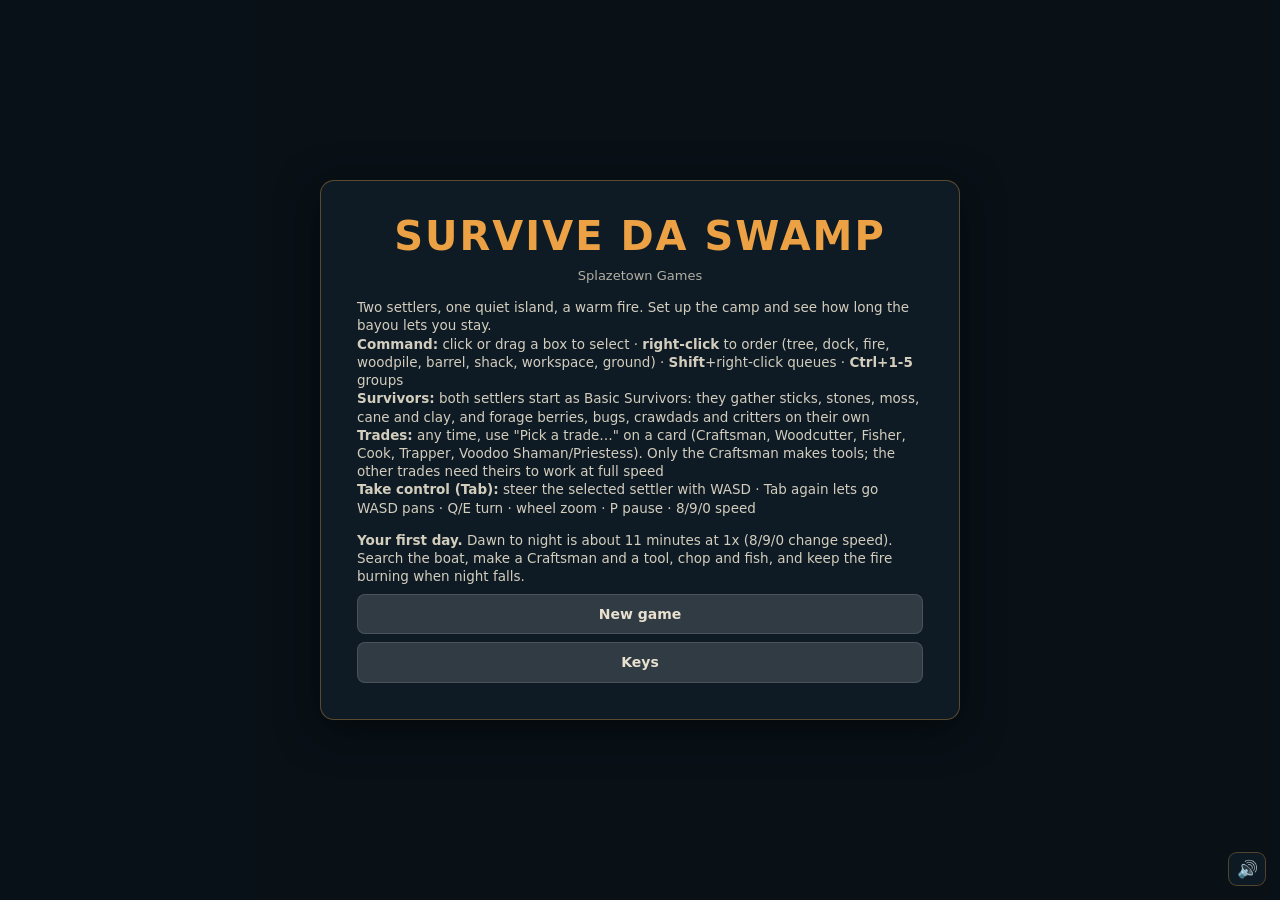
==== commit 31133711: "Survive da Swamp v0.0.24: Day 4 raft family, survivor panel, camp life" ====
--- a/index.html
+++ b/index.html
@@ -3,11 +3,11 @@
 <head>
   <meta charset="utf-8" />
   <meta name="robots" content="noindex, nofollow" />
-  <title>Surviving the Swamp</title>
+  <title>Survive da Swamp</title>
   <meta name="viewport" content="width=device-width, initial-scale=1" />
   <link rel="icon" href="data:," />
-  <script type="module" crossorigin src="./assets/index-B37rwQLP.js"></script>
-  <link rel="stylesheet" crossorigin href="./assets/index-BTtNJSRR.css">
+  <script type="module" crossorigin src="./assets/index-DbE5L7rw.js"></script>
+  <link rel="stylesheet" crossorigin href="./assets/index-CZ5pcM-i.css">
 </head>
 <body>
   <canvas id="view"></canvas>
--- a/assets/index-CZ5pcM-i.css
+++ b/assets/index-CZ5pcM-i.css
@@ -0,0 +1 @@
+:root{--indigo:#101d27;--fog:#27394c;--shade:#313b44;--moss:#5a5a5c;--green:#333c23;--wood:#482f1f;--board:#6f543f;--rust:#a8612b;--glow:#eca244;--core:#fde387;--ink:#e9e1cf}*{box-sizing:border-box}html,body{background:var(--indigo);height:100%;color:var(--ink);-webkit-user-select:none;user-select:none;margin:0;font:15px/1.35 system-ui,Segoe UI,sans-serif;overflow:hidden}#view{width:100vw;height:100vh;display:block;position:fixed;inset:0}.hidden{display:none!important}.panel{background:#101d27d1;border:1px solid #eca24440;border-radius:10px;padding:10px 14px;position:fixed;box-shadow:0 4px 18px #00000059}#cal{min-width:250px;top:14px;left:14px}#cal .big{letter-spacing:.5px;font-size:22px;font-weight:700}#cal .sub{opacity:.85;font-size:14px}#cal .arc{background:linear-gradient(90deg,#6f8396 0 60%,#7a4a33 60% 70%,#101d27 70% 100%);border-radius:3px;height:6px;margin-top:7px;position:relative}#cal .arc b{background:var(--core);border-radius:2px;width:4px;height:12px;position:absolute;top:-3px}#firebox{text-align:right;min-width:210px;top:14px;right:14px}#firebox .ringwrap{align-items:center;gap:10px;display:inline-flex}#firebox svg{width:46px;height:46px}#firebox .low{color:#ff8a5a;font-weight:700}#card{width:340px;bottom:14px;left:14px}#card .nm{font-size:19px;font-weight:700}#card .role{opacity:.7;text-transform:uppercase;letter-spacing:1px;margin-bottom:6px;font-size:12px}#card .tr{align-items:baseline;gap:8px;margin:3px 0;font-size:13.5px;display:flex}#card .tr .tag{white-space:nowrap;border-radius:9px;padding:1px 7px;font-weight:700}#card .tr .tag.g{color:#cfe6b0;background:#2f4a2a}#card .tr .tag.b{color:#f3c2b0;background:#5a2a22}#card .need{grid-template-columns:70px 1fr 34px;align-items:center;gap:8px;margin:4px 0;font-size:13px;display:grid}#card .bar{background:#ffffff1a;border-radius:5px;height:10px;overflow:hidden}#card .bar i{border-radius:5px;height:100%;display:block}.food i,.bar.food i{background:#c9a35a}.rest i,.bar.rest i{background:#7d9cc0}.warm i,.bar.warm i{background:var(--glow)}.bar.health i{background:#c0564a}#card .pulse{animation:.8s infinite alternate pulse}@keyframes pulse{0%{opacity:1}to{opacity:.35}}#card .inv{opacity:.9;margin-top:6px;font-size:13px}#card .state{color:var(--core);min-height:18px;margin-top:4px;font-size:13px}#hint{opacity:.9;text-align:center;background:#101d27b3;border-radius:16px;max-width:60vw;padding:6px 14px;font-size:13.5px;position:fixed;bottom:16px;left:50%;transform:translate(-50%)}#overhead{pointer-events:none;width:54px;position:fixed;transform:translate(-50%,-100%)}#overhead .ob{background:#00000073;border-radius:3px;height:5px;margin:2px 0;overflow:hidden}#overhead .ob i{height:100%;display:block}#tip{pointer-events:none;background:#101d27e6;border:1px solid #eca2444d;border-radius:6px;padding:4px 9px;font-size:13px;display:none;position:fixed}#toasts{pointer-events:none;flex-direction:column;align-items:center;gap:6px;display:flex;position:fixed;top:92px;left:50%;transform:translate(-50%)}#toasts div{background:#101d27e0;border:1px solid #ffffff14;border-radius:8px;padding:7px 16px;font-size:14px;animation:4.5s forwards fade}#toasts div.warn{color:#ffd2b8;border-color:#ff8a5a}#toasts div.dawn{border-color:var(--core);color:var(--core)}@keyframes fade{0%{opacity:0;transform:translateY(-6px)}8%{opacity:1;transform:none}80%{opacity:1}to{opacity:0}}#screen{pointer-events:none;justify-content:center;align-items:center;display:flex;position:fixed;inset:0}#screen>.box{pointer-events:auto;text-align:center;background:#101d27eb;border:1px solid #eca24459;border-radius:14px;min-width:420px;max-width:640px;padding:28px 36px;box-shadow:0 10px 40px #00000080}#screen h1{letter-spacing:2px;color:var(--glow);margin:0 0 4px;font-size:40px}#screen h2{margin:0 0 10px;font-size:26px}#screen .small{opacity:.75;font-size:13px}#screen button{width:100%;font:inherit;color:var(--ink);background:var(--shade);cursor:pointer;border:1px solid #ffffff1f;border-radius:8px;margin:8px 0;padding:10px 14px;font-weight:600;display:block}#screen button:hover,#screen button.sel{background:var(--wood);border-color:var(--glow)}#screen .how{text-align:left;opacity:.9;margin:14px 0 6px;font-size:13.5px}#screen table{border-collapse:collapse;width:100%;margin:8px 0;font-size:14px}#screen td{text-align:left;border-bottom:1px solid #ffffff0f;padding:4px 6px}#screen td.k{text-align:right}#screen td.k button{width:auto;min-width:80px;margin:0;padding:3px 10px;display:inline-block}#screen.dim{background:#05090c8c}#screen.death{background:#28080673}#roster{flex-direction:column;gap:6px;width:360px;padding:8px 10px;display:flex;bottom:14px;left:14px}.cc{cursor:pointer;border:1px solid #ffffff14;border-radius:8px;padding:6px 9px}.cc.sel{border-color:#9be37a;box-shadow:inset 0 0 0 1px #9be37a}.cc.ctl{border-color:#7ad0ff;box-shadow:inset 0 0 0 1px #7ad0ff}.cc.dead{opacity:.45}.cc .top{justify-content:space-between;align-items:baseline;gap:6px;display:flex}.cc .nm{font-size:16px;font-weight:700}.cc .lead{color:var(--core);margin-left:4px;font-size:12px}.mode{text-transform:uppercase;letter-spacing:.5px;border-radius:9px;padding:1px 7px;font-size:11px;font-weight:700}.mode.work{color:#d6ebb8;background:#3a4a2a}.mode.order{color:#ffe2a8;background:#5a4a22}.mode.control{color:#bfe8ff;background:#1f4a5e}.mode.dead{color:#ccc;background:#444}.cc .tags{flex-wrap:wrap;gap:5px;margin:3px 0;display:flex}.tag{white-space:nowrap;border-radius:9px;padding:1px 7px;font-size:12px;font-weight:700}.tag.g{color:#cfe6b0;background:#2f4a2a}.tag.b{color:#f3c2b0;background:#5a2a22}.cc .bars{grid-template-columns:repeat(4,1fr);gap:5px;display:grid}.cc .bars div{opacity:.85;font-size:10.5px}.cc .bar{background:#ffffff1a;border-radius:3px;height:6px;margin-top:1px;overflow:hidden}.cc .bar i{height:100%;display:block}.cc .doing{color:var(--core);margin-top:3px;font-size:12.5px}.cc .traitline{opacity:.75;font-size:11.5px}.pulse{animation:.8s infinite alternate pulse}#modebar{background:#101d27cc;border-radius:14px;padding:5px 14px;font-size:13.5px;position:fixed;top:14px;left:50%;transform:translate(-50%)}#modebar b{color:var(--core)}#overheads>div{pointer-events:none;text-align:center;text-shadow:0 1px 2px #000;white-space:nowrap;font-size:11px;position:fixed;transform:translate(-50%,-100%)}#overheads .ob{background:#00000073;border-radius:2px;width:46px;height:4px;margin:2px auto;overflow:hidden}#overheads .ob i{height:100%;display:block}#overheads .lbl{color:#f4ead2;opacity:.9}#box{pointer-events:none;background:#9be37a1f;border:1px solid #9be37a;display:none;position:fixed}.cc .trade{margin:3px 0;font-size:13px}.cc .trade b{color:var(--glow)}.cc .trade .lv{background:#3a2a1a;border-radius:8px;padding:0 6px;font-size:11.5px;font-weight:700}.cc .trade .trn{color:#9fd0ff;font-size:11.5px}.cc .trade .sm{opacity:.7;font-size:12px}.cc .xp{background:#ffffff1a;border-radius:2px;height:4px;margin:2px 0;overflow:hidden}.cc .xp i{background:#b9d86a;height:100%;display:block}.cc .perk{opacity:.85;font-size:11.5px}.cc .perk span{text-align:center;width:14px;height:14px;color:var(--core);background:#4a3a1a;border-radius:3px;margin-right:2px;font-size:10px;line-height:14px;display:inline-block}.cc .btns{gap:6px;margin-top:4px;display:flex}.cc .btns button{font:inherit;color:var(--ink);background:var(--shade);cursor:pointer;border:1px solid #ffffff24;border-radius:6px;padding:2px 8px;font-size:12px}.cc .btns button:hover{border-color:var(--glow)}#pick{z-index:5;width:760px;max-width:94vw;top:50%;left:50%;transform:translate(-50%,-50%)}#pick h3{color:var(--glow);margin:0 0 4px;font-size:21px}#pick .who{margin-bottom:4px}#pick .who .tags{gap:5px;display:inline-flex}#pick .small{opacity:.85;margin-bottom:8px;font-size:13px}#pick .trades{grid-template-columns:repeat(3,1fr);gap:8px;display:grid}#pick button.tr{text-align:left;font:inherit;color:var(--ink);cursor:pointer;background:#ffffff0a;border:1px solid #ffffff24;border-radius:8px;flex-direction:column;gap:4px;padding:8px;display:flex}#pick button.tr:hover{border-color:var(--glow);background:#eca24414}#pick button.tr.fit{border-color:#9be37a}#pick button.tr.poor{opacity:.8}#pick .tn{font-size:14.5px;font-weight:700}#pick .tw{color:var(--core);font-size:12px}#pick .tl{opacity:.85;font-size:11.5px}#pick .tp{color:#cfe6b0;font-size:11.5px}#pick .fit{color:#9be37a;font-size:11px;display:block}#pick .poor{color:#ffb08a;font-size:11px;display:block}#pick .row{text-align:right;margin-top:10px}#pick .row button{font:inherit;color:var(--ink);background:var(--shade);cursor:pointer;border:1px solid #ffffff24;border-radius:6px;padding:5px 12px;font-size:13px}#overheads .need .lbl{color:#ffd08a;font-weight:700}#cal .wx{color:#e8d9b0;max-width:300px;margin-top:5px;font-size:12.5px}#pick .trades.paths{grid-template-columns:1fr 1fr}#pick button.tr.path.light{border-color:#e8d890}#pick button.tr.path.dark{border-color:#a46ab8}#pick button.tr.path:disabled{opacity:.45;cursor:default}#pick .ladder{margin:4px 0 0 18px;padding:0;font-size:11.5px;line-height:1.35}#pick .ladder li{margin-bottom:3px}#pick button.tr.path.light .ladder b{color:#f3e2a0}#pick button.tr.path.dark .ladder b{color:#d3a6e8}#stores{width:262px;max-height:calc(100vh - 120px);padding:8px 10px;font-size:12px;top:96px;right:14px;overflow-y:auto}#stores .sh{justify-content:space-between;align-items:center;margin-bottom:4px;display:flex}#stores .sh b{color:var(--glow);font-size:14px}#stores .sh button{font:inherit;color:var(--ink);background:var(--shade);cursor:pointer;border:1px solid #ffffff24;border-radius:5px;width:22px;padding:0}#stores.folded .sg,#stores.folded #tierStrip{display:none}#tierStrip{flex-wrap:wrap;gap:4px;margin-bottom:6px;display:flex}#tierStrip .tier{opacity:.6;border:1px solid #ffffff26;border-radius:9px;padding:1px 6px;font-size:10.5px}#tierStrip .tier.open{border-color:var(--glow);color:var(--core);opacity:1}#stores .sgt{text-transform:uppercase;letter-spacing:1px;color:#cfe6b0;border-bottom:1px solid #ffffff14;margin:5px 0 3px;font-size:11px}#stores .sgrid{grid-template-columns:1fr 1fr;gap:2px 6px;display:grid}#stores .si{white-space:nowrap;border-radius:4px;align-items:center;gap:4px;padding:1px 4px;display:flex;overflow:hidden}#stores .si .ic{text-align:center;width:18px}#stores .si .nmi{text-overflow:ellipsis;opacity:.9;flex:1;overflow:hidden}#stores .si .ct{text-align:right;min-width:16px;color:var(--core)}#stores .si.zero{opacity:.38}#stores .si.lock{opacity:.25}#stores .si.flash{animation:.9s ease-out stflash}@keyframes stflash{0%{opacity:1;background:#fde3878c}to{background:0 0}}#pops .pop{pointer-events:none;color:#fff6d8;text-shadow:0 1px 3px #000,0 0 6px #0009;white-space:nowrap;font-size:13px;font-weight:600;position:fixed;transform:translate(-50%,-100%)}#pops .pop b{color:#9be37a}#pops .pop.tool{color:var(--core);font-size:14.5px}#pick .queue{flex-wrap:wrap;align-items:center;gap:6px;min-height:24px;margin:6px 0 8px;display:flex}#pick .queue .chip{background:#eca24424;border:1px solid #eca24466;border-radius:12px;padding:2px 4px 2px 10px;font-size:12.5px}#pick .queue .chip button{font:inherit;color:#ffb08a;cursor:pointer;background:0 0;border:0;padding:0 4px}#pick button.tr.rc.locked{opacity:.45;cursor:default}#pick .tp .have{color:#9be37a}#pick .tp .need{color:#ffb08a}#pick .tt{color:#e8d9b0;font-size:11px}#pops .pop.found{color:#ffe9a8}#pops .pop.found i{color:#ffd08a;font-style:normal;font-weight:500}#pops .pop.none{color:#c9c2b0;font-weight:500}#pops .pop.hitn{color:#ffd2b8;font-size:15px;font-weight:800}#pops .pop.hitn i{color:#9be37a;font-size:11px;font-style:normal}#pops .pop.bite{color:#ff8a7a}#pops .pop.bark{color:#f4ead2;font-size:12.5px;font-style:italic;font-weight:500}#pops .pop.alert{color:#ffb08a;font-size:14px;font-weight:800}#overheads .enemy .lbl{color:#ffb08a}#overheads .ob.hp i{background:#e0503a}#goals{z-index:2;width:250px;padding:7px 10px 8px;font-size:13px;transition:opacity .6s;top:132px;left:14px}#goals .gh{justify-content:space-between;align-items:center;margin-bottom:3px;display:flex}#goals .gh b{color:var(--glow);font-size:13.5px}#goals .gh button{font:inherit;color:var(--ink);cursor:pointer;background:0 0;border:1px solid #ffffff2e;border-radius:5px;width:22px;height:20px;padding:0;font-size:12px;line-height:1}#goals .gh button:hover{border-color:var(--glow)}#goals ol{margin:0;padding:0;list-style:none}#goals li{opacity:.92;align-items:center;gap:7px;padding:2px 0;display:flex}#goals .ck{border:1.5px solid #ffffff73;border-radius:3px;flex:none;justify-content:center;align-items:center;width:14px;height:14px;font-size:11px;display:inline-flex}#goals li.done{opacity:.55;-webkit-text-decoration:line-through #ffffff59;text-decoration:line-through #ffffff59}#goals li.done .ck{background:#2f4a2a;border-color:#9be37a}#goals li.done .ck:after{content:"✓";color:#cfe6b0}#goals li.tick{animation:1.2s ease-out gtick}@keyframes gtick{0%{opacity:1;background:#9be37a59}to{background:0 0}}#goals.alldone{border-color:#9be37a}#goals.alldone .gh b:after{content:" · all done!";color:#9be37a}#mute{width:38px;height:34px;color:var(--ink);cursor:pointer;z-index:20;background:#101d27d1;border:1px solid #eca2444d;border-radius:9px;font-size:17px;line-height:1;position:fixed;bottom:14px;right:14px}#mute:hover{border-color:var(--glow)}#mute.off{opacity:.7}#stores{max-height:calc(100vh - 160px)}#overheads>div{font-size:12px}#overheads .lbl{background:#0a12189e;border-radius:8px;padding:1px 6px;display:inline-block}#overheads .enemy .lbl{color:#ffd2b8;background:#3c0e08b3}.cc .bar i,#card .bar i,.xp i,#overheads .ob i{transition:width .35s ease-out}#pops .pop.built{color:#cfe6b0;font-size:14px}#tip{white-space:normal;z-index:10;max-width:340px;line-height:1.35}#toasts div{animation:4.5s ease-in-out forwards fade}@media (width<=1400px),(height<=820px){html,body{font-size:14px}#roster{width:330px}#stores{width:236px;top:92px}#cal{min-width:230px}#cal .big{font-size:19px}#hint{min-width:260px;max-width:calc(100vw - 720px);font-size:13px}#goals{width:230px;font-size:12.5px}}#screen.dayend .box{max-width:560px}#screen .stats{border-collapse:collapse;text-align:left;min-width:380px;margin:10px auto}#screen .stats td{border-bottom:1px solid #ffffff1a;padding:3px 10px}#screen .stats td:last-child{text-align:right}#toasts div.night{color:#d8e4ff;background:#0e1426e6;border-color:#7f9cd8;font-style:italic}#n1bar{z-index:3;background:#0e1426db;border:1px solid #7f9cd880;border-radius:16px;align-items:center;gap:8px;padding:5px 12px;font-size:13.5px;display:flex;position:fixed;bottom:54px;left:50%;transform:translate(-50%)}#n1bar span{color:#d8e4ff;margin-right:4px}#n1bar button{font:inherit;color:#e8eeff;cursor:pointer;background:#7f9cd82e;border:1px solid #7f9cd88c;border-radius:10px;padding:3px 10px;font-size:13px}#n1bar button:hover{background:#7f9cd859}#mapcard{z-index:3;width:210px;padding:8px;font-size:12.5px;transition:opacity .5s;position:fixed;top:132px;left:278px}#mapcard img{border-radius:6px;width:100%;margin-bottom:6px;display:block}#mapcard .x{font:inherit;color:var(--ink);cursor:pointer;background:#00000073;border:1px solid #fff3;border-radius:5px;width:22px;height:20px;padding:0;font-size:12px;position:absolute;top:4px;right:4px}#mapcard.mini .mt{display:none}#mapcard.found{border-color:#9be37a}#pops .pop.dream{color:#e6ecff;white-space:normal;text-align:center;background:#141a30e0;border:1px solid #7f9cd899;border-radius:12px;max-width:260px;padding:4px 10px;font-style:italic}#stores .sh #craftBtn{width:auto;margin-left:auto;margin-right:6px;padding:0 6px;font-size:12px}#storycards{z-index:6;pointer-events:none;flex-direction:column-reverse;align-items:center;gap:8px;display:flex;position:fixed;bottom:96px;left:50%;transform:translate(-50%)}#storycards .scard{pointer-events:auto;color:#e6ecff;background:#0e1426f0;border:1px solid #7f9cd8;border-radius:10px;width:440px;max-width:86vw;padding:10px 14px;font-size:14.5px;line-height:1.4;animation:.35s ease-out cardIn;position:relative;box-shadow:0 6px 22px #00000073}#storycards .scard .st{font-style:italic}#storycards .scard .ask{gap:8px;margin-top:8px;display:flex}#storycards .scard input{font:inherit;color:#fff;background:#0b1222;border:1px solid #7f9cd8;border-radius:6px;flex:1;padding:4px 8px}#storycards .scard button{font:inherit;cursor:pointer;color:#fff;background:#24324f;border:1px solid #fff3;border-radius:6px;padding:4px 12px;font-size:13.5px}#storycards .scard button.heard{color:#1b1206;background:#c7862e;border-color:#ffcf7a;margin:9px 0 0 auto;font-weight:700;display:block}#storycards .scard button.heard:hover{background:#e09a3a}#storycards .scard button.feed:disabled{opacity:.7;cursor:default}#cardsMore{pointer-events:none;color:#c9d6ff;background:#0e1426cc;border-radius:10px;padding:2px 10px;font-size:12.5px}@keyframes cardIn{0%{opacity:0;transform:translateY(10px)}to{opacity:1;transform:none}}#toasts div{text-align:center;border-radius:9px;max-width:min(640px,64vw);padding:8px 19px;font-size:16.5px;animation:9.1s ease-in-out forwards fade}#toasts{gap:7px}#storycards{bottom:104px}#storycards .scard{border-radius:12px;width:520px;max-width:90vw;padding:12px 16px;font-size:17px}#storycards .scard button{border-radius:7px;padding:5px 14px;font-size:16px}#storycards .scard input{padding:5px 9px}#storycards .scard .choices{flex-wrap:wrap;gap:8px;margin-top:9px;display:flex}#storycards .scard button.choice{background:#2a3a5c;border-color:#9fb6ea;flex:200px}#storycards .scard button.choice:hover:not(:disabled){background:#3a4f7a}#storycards .scard button.choice:disabled{opacity:.45;cursor:default}#storycards .scard button.choice.picked{opacity:1;background:#3d5a2a;border-color:#9be37a}#cardsMore{font-size:14.75px}#pops .pop{font-size:15.3px}#pops .pop.tool{font-size:17px}#pops .pop.hitn{font-size:17.5px}#pops .pop.bark{font-size:14.75px}#pops .pop.alert,#pops .pop.built{font-size:16.5px}#pops .pop.dream{border-radius:14px;max-width:306px;padding:5px 12px}#mapcard{width:248px;font-size:14.75px}#mapcard.mini{width:140px}@media (width<=1400px),(height<=820px){#toasts div{max-width:min(560px,60vw);font-size:15.5px}#storycards .scard{width:480px;font-size:16px}}@media (width<=900px),(height<=600px){#toasts{top:76px}#toasts div{max-width:86vw;padding:6px 14px;font-size:14.5px}#storycards{bottom:92px}#storycards .scard{width:92vw;max-height:46vh;padding:9px 12px;font-size:15px;overflow-y:auto}#storycards .scard button{font-size:14.5px}}#cal .gn{letter-spacing:1.6px;text-transform:uppercase;color:#d9b977;opacity:.75;margin-bottom:1px;font-size:10.5px}#screen .gname{letter-spacing:1.5px;text-transform:uppercase;color:#d9b977}#roster .age{color:#c9c2ae;font-weight:400}#n1bar{white-space:nowrap}#n1bar #n1Lock{color:#a9b8dd;opacity:.85;font-size:12.5px}@media (width<=900px),(height<=600px){#n1bar #n1Lock{font-size:11.5px}#n1bar{padding:4px 10px}}#pops .lvring{pointer-events:none;border:3px solid #ffd666f2;border-radius:50%;animation:2.6s ease-out forwards lvRing;position:fixed;transform:translate(-50%,-50%);box-shadow:0 0 18px 6px #ffc85099,inset 0 0 14px 4px #ffe6968c}@keyframes lvRing{0%{opacity:0;scale:.2}15%{opacity:1;scale:1.05}60%{opacity:.9;scale:1.25}to{opacity:0;scale:1.6}}#pops .lvspark{pointer-events:none;width:0;height:0;position:fixed}#pops .lvspark i{color:#ffe08a;text-shadow:0 0 8px #ffb627,0 0 2px #fff;animation:lvSpark 1.6s ease-out var(--d) both;font-size:17px;font-style:normal;position:absolute;top:0;left:0;transform:translate(-50%,-50%)}@keyframes lvSpark{0%{opacity:0;translate:0;scale:.3}20%{opacity:1}to{opacity:0;translate:var(--dx) var(--dy);scale:1.2}}#pops .lvbanner{pointer-events:none;white-space:nowrap;text-align:center;color:#fff1c4;text-shadow:0 1px 2px #000;z-index:5;background:linear-gradient(#784e0aeb,#462a06eb);border:1px solid #ffd26ee6;border-radius:12px;padding:6px 16px 5px;font:700 24px Georgia,serif;animation:.5s cubic-bezier(.2,1.6,.4,1) both lvBan;position:fixed;transform:translate(-50%,-100%);box-shadow:0 0 16px #ffbe3c8c,0 4px 14px #00000080}#pops .lvbanner small{color:#f3d99a;letter-spacing:.5px;font:600 15px system-ui,sans-serif;display:block}@keyframes lvBan{0%{opacity:0;scale:.3}to{opacity:1;scale:1}}@media (width<=900px),(height<=600px){#pops .lvbanner{font-size:19px}}#view.shake{animation:.6s cubic-bezier(.36,.07,.19,.97) both viewShake}@keyframes viewShake{10%,90%{transform:translate(-2px,1px)}20%,80%{transform:translate(4px,-2px)}30%,50%,70%{transform:translate(-6px,3px)}40%,60%{transform:translate(6px,-3px)}}body.sp-on #cal,body.sp-on #goals,body.sp-on #roster{transition:left .25s;left:60px}body.sp-open #cal,body.sp-open #goals,body.sp-open #roster{left:330px}#roster{max-height:calc(100vh - 330px);overflow-y:auto}#spanel{z-index:4;max-height:calc(100vh - 40px);color:var(--ink);background:#101d27d6;border:1px solid #eca24447;border-left:none;border-radius:0 12px 12px 0;flex-direction:column;gap:5px;padding:6px 5px;font-size:13px;display:flex;position:fixed;top:50%;left:0;overflow-y:auto;transform:translateY(-50%)}body.sp-open #spanel{width:306px;max-height:calc(100vh - 28px);padding:8px 10px 10px;top:14px;transform:none}#spanel .sptab{font:inherit;color:var(--ink);cursor:pointer;background:0 0;border:1px solid #eca24459;border-radius:8px;width:40px;height:32px;font-size:17px}#spanel .sptab:hover,#spanel .sph button:hover{border-color:var(--glow)}#spanel .sph{align-items:center;gap:6px;margin-bottom:4px;display:flex}#spanel .sph b{color:var(--glow);font-size:14.5px}#spanel .sph .spm{color:#e8d9b0;opacity:.85;white-space:nowrap;text-overflow:ellipsis;flex:1;font-size:11.5px;overflow:hidden}#spanel .sph button{font:inherit;color:var(--ink);cursor:pointer;background:0 0;border:1px solid #ffffff2e;border-radius:6px;width:26px;height:22px;padding:0}#spanel .spl{flex-direction:column;gap:6px;display:flex}#spanel .sprow{cursor:pointer;border-radius:8px;align-items:flex-start;gap:8px;padding:3px;display:flex}#spanel .sprow:hover{background:#ffffff0f}#spanel .sprow.mini{justify-content:center;padding:1px}#spanel .chip{color:#1a1410;background:radial-gradient(circle at 35% 30%, #fff8 0, transparent 60%), var(--tc,#6f7f8c);border:2px solid #ffffff59;border-radius:50%;flex:none;justify-content:center;align-items:center;width:34px;height:34px;font-size:12.5px;font-weight:700;display:inline-flex;position:relative;box-shadow:0 1px 3px #0008}#spanel .chip .mf{font-size:12px;font-style:normal;position:absolute;bottom:-4px;right:-5px}#spanel .chip.dogc{background:#5a4632;font-size:17px}#spanel .chip.star{border-color:#ffd666;animation:1s ease-in-out 4 chipStar}#spanel .chip.star:after{content:"⭐";font-size:15px;animation:1s ease-in-out 4 chipStarI;position:absolute;top:-10px;right:-8px}@keyframes chipStar{0%,to{box-shadow:0 0 #ffd66600}50%{box-shadow:0 0 14px 5px #ffd666cc}}@keyframes chipStarI{0%,to{transform:scale(.8)rotate(-10deg)}50%{transform:scale(1.35)rotate(12deg)}}#spanel .spb{flex:1;min-width:0}#spanel .spn{font-size:13.5px}#spanel .spn .pk{color:#cfe6b0;font-size:11px}#spanel .spt{color:#e8d9b0;font-size:12px}#spanel .spd{opacity:.8;white-space:nowrap;text-overflow:ellipsis;font-size:12px;overflow:hidden}#spanel .spw{color:#d8e4ff;margin-top:2px;font-size:12px}#spanel .spw.done{color:#9be37a}#spanel button.give,#spanel .spd button{font:inherit;color:var(--ink);cursor:pointer;background:#eca24429;border:1px solid #eca24473;border-radius:6px;margin:2px 4px 0 0;padding:1px 7px;font-size:11.5px}#spanel button:disabled{opacity:.45;cursor:default}#spanel .bondbar{background:#ffffff1f;border-radius:3px;height:6px;margin:3px 0;position:relative}#spanel .bondbar i{background:#e8a85a;border-radius:3px;position:absolute;top:0;bottom:0;left:0}#spanel .bondbar b{background:#fff8;width:2px;height:10px;position:absolute;top:-2px}#dgoals{z-index:3;background:#101d27d6;border:1px solid #eca24447;border-radius:12px;max-width:min(460px,44vw);padding:4px 8px;font-size:13px;position:fixed;top:14px;left:50%;transform:translate(-50%)}#dgoals .dgh{justify-content:center;gap:6px;display:flex}#dgoals .dgh button{font:inherit;color:var(--ink);cursor:pointer;white-space:nowrap;background:0 0;border:1px solid #ffffff29;border-radius:8px;padding:2px 9px;font-size:12.5px}#dgoals .dgh button:hover{border-color:var(--glow)}#dgoals .dgh b{color:var(--glow)}#dgoals ul{margin:5px 2px 2px;padding:0;list-style:none}#dgoals li{align-items:center;gap:7px;padding:1px 0;display:flex}#dgoals li i{color:var(--core);margin-left:auto;padding-left:6px;font-style:normal}#dgoals .ck{border:1.5px solid #ffffff73;border-radius:3px;flex:none;width:13px;height:13px}#dgoals li.done{opacity:.6;text-decoration:line-through}#dgoals li.done .ck{background:#2f4a2a;border-color:#9be37a}#clueboard{z-index:8;color:#f4ead2;background:#2b2016f2;border:2px solid #8a6a42;border-radius:12px;width:min(470px,90vw);padding:10px 14px 12px;position:fixed;top:50%;left:50%;transform:translate(-50%,-55%);box-shadow:0 8px 30px #000a}#clueboard.hidden{display:none}#clueboard .cbh{justify-content:space-between;align-items:center;margin-bottom:8px;display:flex}#clueboard .cbh b{color:#f0cf8a;font:700 18px Georgia,serif}#clueboard .cbh button{font:inherit;color:#f4ead2;cursor:pointer;background:0 0;border:1px solid #8a6a42;border-radius:6px}#clueboard .cbg{grid-template-columns:1fr 1fr;gap:8px;display:grid}#clueboard .clue{color:#3a2a18;background:#f3e3c0;border-radius:6px;gap:8px;padding:7px 8px;font-size:13px;display:flex;transform:rotate(-.6deg);box-shadow:0 2px 4px #0006}#clueboard .clue:nth-child(2n){transform:rotate(.8deg)}#clueboard .clue.unk{opacity:.55}#clueboard .ci{font-size:22px}#clueboard .cn{margin-top:2px;font-size:12px}#clueboard .cbf{color:#e8d0a0;text-align:center;margin-top:9px;font-size:13px;font-style:italic}@media (width<=900px),(height<=600px){body.sp-open #spanel{width:270px}body.sp-open #cal,body.sp-open #goals,body.sp-open #roster{left:292px}#dgoals{font-size:12px}}body.sp-on #modebar{top:54px}body.sp-on #toasts{top:96px}body.sp-on.dg-open #modebar{top:132px}body.sp-on.dg-open #toasts{top:172px}body.sp-open #dgoals{max-width:min(400px,34vw);left:calc(50% + 170px)}
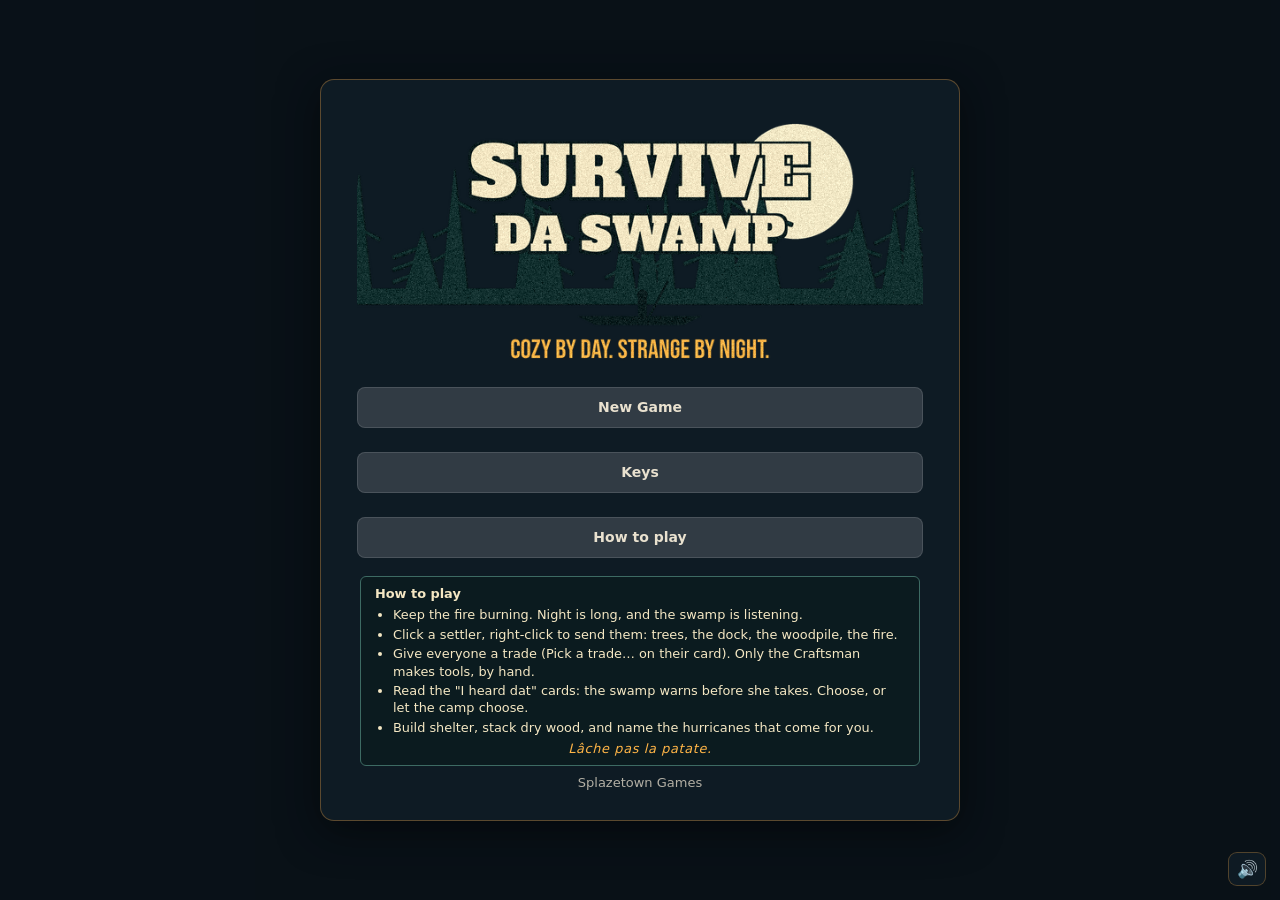
==== commit 6566e04a: "v0.0.27: Days 1-5 tie-ins, finish the game (trail payoff, start screen, game-over chronicle, Cajun m" ====
--- a/index.html
+++ b/index.html
@@ -6,8 +6,8 @@
   <title>Survive da Swamp</title>
   <meta name="viewport" content="width=device-width, initial-scale=1" />
   <link rel="icon" href="data:," />
-  <script type="module" crossorigin src="./assets/index-DbE5L7rw.js"></script>
-  <link rel="stylesheet" crossorigin href="./assets/index-CZ5pcM-i.css">
+  <script type="module" crossorigin src="./assets/index-DEX5esQT.js"></script>
+  <link rel="stylesheet" crossorigin href="./assets/index-CHu295_l.css">
 </head>
 <body>
   <canvas id="view"></canvas>
--- a/assets/index-CHu295_l.css
+++ b/assets/index-CHu295_l.css
@@ -0,0 +1 @@
+:root{--indigo:#101d27;--fog:#27394c;--shade:#313b44;--moss:#5a5a5c;--green:#333c23;--wood:#482f1f;--board:#6f543f;--rust:#a8612b;--glow:#eca244;--core:#fde387;--ink:#e9e1cf}*{box-sizing:border-box}html,body{background:var(--indigo);height:100%;color:var(--ink);-webkit-user-select:none;user-select:none;margin:0;font:15px/1.35 system-ui,Segoe UI,sans-serif;overflow:hidden}#view{width:100vw;height:100vh;display:block;position:fixed;inset:0}.hidden{display:none!important}.panel{background:#101d27d1;border:1px solid #eca24440;border-radius:10px;padding:10px 14px;position:fixed;box-shadow:0 4px 18px #00000059}#cal{min-width:250px;top:14px;left:14px}#cal .big{letter-spacing:.5px;font-size:22px;font-weight:700}#cal .sub{opacity:.85;font-size:14px}#cal .arc{background:linear-gradient(90deg,#6f8396 0 60%,#7a4a33 60% 70%,#101d27 70% 100%);border-radius:3px;height:6px;margin-top:7px;position:relative}#cal .arc b{background:var(--core);border-radius:2px;width:4px;height:12px;position:absolute;top:-3px}#firebox{text-align:right;min-width:210px;top:14px;right:14px}#firebox .ringwrap{align-items:center;gap:10px;display:inline-flex}#firebox svg{width:46px;height:46px}#firebox .low{color:#ff8a5a;font-weight:700}#card{width:340px;bottom:14px;left:14px}#card .nm{font-size:19px;font-weight:700}#card .role{opacity:.7;text-transform:uppercase;letter-spacing:1px;margin-bottom:6px;font-size:12px}#card .tr{align-items:baseline;gap:8px;margin:3px 0;font-size:13.5px;display:flex}#card .tr .tag{white-space:nowrap;border-radius:9px;padding:1px 7px;font-weight:700}#card .tr .tag.g{color:#cfe6b0;background:#2f4a2a}#card .tr .tag.b{color:#f3c2b0;background:#5a2a22}#card .need{grid-template-columns:70px 1fr 34px;align-items:center;gap:8px;margin:4px 0;font-size:13px;display:grid}#card .bar{background:#ffffff1a;border-radius:5px;height:10px;overflow:hidden}#card .bar i{border-radius:5px;height:100%;display:block}.food i,.bar.food i{background:#c9a35a}.rest i,.bar.rest i{background:#7d9cc0}.warm i,.bar.warm i{background:var(--glow)}.bar.health i{background:#c0564a}#card .pulse{animation:.8s infinite alternate pulse}@keyframes pulse{0%{opacity:1}to{opacity:.35}}#card .inv{opacity:.9;margin-top:6px;font-size:13px}#card .state{color:var(--core);min-height:18px;margin-top:4px;font-size:13px}#hint{opacity:.9;text-align:center;background:#101d27b3;border-radius:16px;max-width:60vw;padding:6px 14px;font-size:13.5px;position:fixed;bottom:16px;left:50%;transform:translate(-50%)}#overhead{pointer-events:none;width:54px;position:fixed;transform:translate(-50%,-100%)}#overhead .ob{background:#00000073;border-radius:3px;height:5px;margin:2px 0;overflow:hidden}#overhead .ob i{height:100%;display:block}#tip{pointer-events:none;background:#101d27e6;border:1px solid #eca2444d;border-radius:6px;padding:4px 9px;font-size:13px;display:none;position:fixed}#toasts{pointer-events:none;flex-direction:column;align-items:center;gap:6px;display:flex;position:fixed;top:92px;left:50%;transform:translate(-50%)}#toasts div{background:#101d27e0;border:1px solid #ffffff14;border-radius:8px;padding:7px 16px;font-size:14px;animation:4.5s forwards fade}#toasts div.warn{color:#ffd2b8;border-color:#ff8a5a}#toasts div.dawn{border-color:var(--core);color:var(--core)}@keyframes fade{0%{opacity:0;transform:translateY(-6px)}8%{opacity:1;transform:none}80%{opacity:1}to{opacity:0}}#screen{pointer-events:none;justify-content:center;align-items:center;display:flex;position:fixed;inset:0}#screen>.box{pointer-events:auto;text-align:center;background:#101d27eb;border:1px solid #eca24459;border-radius:14px;min-width:420px;max-width:640px;padding:28px 36px;box-shadow:0 10px 40px #00000080}#screen h1{letter-spacing:2px;color:var(--glow);margin:0 0 4px;font-size:40px}#screen h2{margin:0 0 10px;font-size:26px}#screen .small{opacity:.75;font-size:13px}#screen button{width:100%;font:inherit;color:var(--ink);background:var(--shade);cursor:pointer;border:1px solid #ffffff1f;border-radius:8px;margin:8px 0;padding:10px 14px;font-weight:600;display:block}#screen button:hover,#screen button.sel{background:var(--wood);border-color:var(--glow)}#screen .how{text-align:left;opacity:.9;margin:14px 0 6px;font-size:13.5px}#screen table{border-collapse:collapse;width:100%;margin:8px 0;font-size:14px}#screen td{text-align:left;border-bottom:1px solid #ffffff0f;padding:4px 6px}#screen td.k{text-align:right}#screen td.k button{width:auto;min-width:80px;margin:0;padding:3px 10px;display:inline-block}#screen.dim{background:#05090c8c}#screen.death{background:#28080673}#roster{flex-direction:column;gap:6px;width:360px;padding:8px 10px;display:flex;bottom:14px;left:14px}.cc{cursor:pointer;border:1px solid #ffffff14;border-radius:8px;padding:6px 9px}.cc.sel{border-color:#9be37a;box-shadow:inset 0 0 0 1px #9be37a}.cc.ctl{border-color:#7ad0ff;box-shadow:inset 0 0 0 1px #7ad0ff}.cc.dead{opacity:.45}.cc .top{justify-content:space-between;align-items:baseline;gap:6px;display:flex}.cc .nm{font-size:16px;font-weight:700}.cc .lead{color:var(--core);margin-left:4px;font-size:12px}.mode{text-transform:uppercase;letter-spacing:.5px;border-radius:9px;padding:1px 7px;font-size:11px;font-weight:700}.mode.work{color:#d6ebb8;background:#3a4a2a}.mode.order{color:#ffe2a8;background:#5a4a22}.mode.control{color:#bfe8ff;background:#1f4a5e}.mode.dead{color:#ccc;background:#444}.cc .tags{flex-wrap:wrap;gap:5px;margin:3px 0;display:flex}.tag{white-space:nowrap;border-radius:9px;padding:1px 7px;font-size:12px;font-weight:700}.tag.g{color:#cfe6b0;background:#2f4a2a}.tag.b{color:#f3c2b0;background:#5a2a22}.cc .bars{grid-template-columns:repeat(4,1fr);gap:5px;display:grid}.cc .bars div{opacity:.85;font-size:10.5px}.cc .bar{background:#ffffff1a;border-radius:3px;height:6px;margin-top:1px;overflow:hidden}.cc .bar i{height:100%;display:block}.cc .doing{color:var(--core);margin-top:3px;font-size:12.5px}.cc .traitline{opacity:.75;font-size:11.5px}.pulse{animation:.8s infinite alternate pulse}#modebar{background:#101d27cc;border-radius:14px;padding:5px 14px;font-size:13.5px;position:fixed;top:14px;left:50%;transform:translate(-50%)}#modebar b{color:var(--core)}#overheads>div{pointer-events:none;text-align:center;text-shadow:0 1px 2px #000;white-space:nowrap;font-size:11px;position:fixed;transform:translate(-50%,-100%)}#overheads .ob{background:#00000073;border-radius:2px;width:46px;height:4px;margin:2px auto;overflow:hidden}#overheads .ob i{height:100%;display:block}#overheads .lbl{color:#f4ead2;opacity:.9}#box{pointer-events:none;background:#9be37a1f;border:1px solid #9be37a;display:none;position:fixed}.cc .trade{margin:3px 0;font-size:13px}.cc .trade b{color:var(--glow)}.cc .trade .lv{background:#3a2a1a;border-radius:8px;padding:0 6px;font-size:11.5px;font-weight:700}.cc .trade .trn{color:#9fd0ff;font-size:11.5px}.cc .trade .sm{opacity:.7;font-size:12px}.cc .xp{background:#ffffff1a;border-radius:2px;height:4px;margin:2px 0;overflow:hidden}.cc .xp i{background:#b9d86a;height:100%;display:block}.cc .perk{opacity:.85;font-size:11.5px}.cc .perk span{text-align:center;width:14px;height:14px;color:var(--core);background:#4a3a1a;border-radius:3px;margin-right:2px;font-size:10px;line-height:14px;display:inline-block}.cc .btns{gap:6px;margin-top:4px;display:flex}.cc .btns button{font:inherit;color:var(--ink);background:var(--shade);cursor:pointer;border:1px solid #ffffff24;border-radius:6px;padding:2px 8px;font-size:12px}.cc .btns button:hover{border-color:var(--glow)}#pick{z-index:5;width:760px;max-width:94vw;top:50%;left:50%;transform:translate(-50%,-50%)}#pick h3{color:var(--glow);margin:0 0 4px;font-size:21px}#pick .who{margin-bottom:4px}#pick .who .tags{gap:5px;display:inline-flex}#pick .small{opacity:.85;margin-bottom:8px;font-size:13px}#pick .trades{grid-template-columns:repeat(3,1fr);gap:8px;display:grid}#pick button.tr{text-align:left;font:inherit;color:var(--ink);cursor:pointer;background:#ffffff0a;border:1px solid #ffffff24;border-radius:8px;flex-direction:column;gap:4px;padding:8px;display:flex}#pick button.tr:hover{border-color:var(--glow);background:#eca24414}#pick button.tr.fit{border-color:#9be37a}#pick button.tr.poor{opacity:.8}#pick .tn{font-size:14.5px;font-weight:700}#pick .tw{color:var(--core);font-size:12px}#pick .tl{opacity:.85;font-size:11.5px}#pick .tp{color:#cfe6b0;font-size:11.5px}#pick .fit{color:#9be37a;font-size:11px;display:block}#pick .poor{color:#ffb08a;font-size:11px;display:block}#pick .row{text-align:right;margin-top:10px}#pick .row button{font:inherit;color:var(--ink);background:var(--shade);cursor:pointer;border:1px solid #ffffff24;border-radius:6px;padding:5px 12px;font-size:13px}#overheads .need .lbl{color:#ffd08a;font-weight:700}#cal .wx{color:#e8d9b0;max-width:300px;margin-top:5px;font-size:12.5px}#pick .trades.paths{grid-template-columns:1fr 1fr}#pick button.tr.path.light{border-color:#e8d890}#pick button.tr.path.dark{border-color:#a46ab8}#pick button.tr.path:disabled{opacity:.45;cursor:default}#pick .ladder{margin:4px 0 0 18px;padding:0;font-size:11.5px;line-height:1.35}#pick .ladder li{margin-bottom:3px}#pick button.tr.path.light .ladder b{color:#f3e2a0}#pick button.tr.path.dark .ladder b{color:#d3a6e8}#stores{width:262px;max-height:calc(100vh - 120px);padding:8px 10px;font-size:12px;top:96px;right:14px;overflow-y:auto}#stores .sh{justify-content:space-between;align-items:center;margin-bottom:4px;display:flex}#stores .sh b{color:var(--glow);font-size:14px}#stores .sh button{font:inherit;color:var(--ink);background:var(--shade);cursor:pointer;border:1px solid #ffffff24;border-radius:5px;width:22px;padding:0}#stores.folded .sg,#stores.folded #tierStrip{display:none}#tierStrip{flex-wrap:wrap;gap:4px;margin-bottom:6px;display:flex}#tierStrip .tier{opacity:.6;border:1px solid #ffffff26;border-radius:9px;padding:1px 6px;font-size:10.5px}#tierStrip .tier.open{border-color:var(--glow);color:var(--core);opacity:1}#stores .sgt{text-transform:uppercase;letter-spacing:1px;color:#cfe6b0;border-bottom:1px solid #ffffff14;margin:5px 0 3px;font-size:11px}#stores .sgrid{grid-template-columns:1fr 1fr;gap:2px 6px;display:grid}#stores .si{white-space:nowrap;border-radius:4px;align-items:center;gap:4px;padding:1px 4px;display:flex;overflow:hidden}#stores .si .ic{text-align:center;width:18px}#stores .si .nmi{text-overflow:ellipsis;opacity:.9;flex:1;overflow:hidden}#stores .si .ct{text-align:right;min-width:16px;color:var(--core)}#stores .si.zero{opacity:.38}#stores .si.lock{opacity:.25}#stores .si.flash{animation:.9s ease-out stflash}@keyframes stflash{0%{opacity:1;background:#fde3878c}to{background:0 0}}#pops .pop{pointer-events:none;color:#fff6d8;text-shadow:0 1px 3px #000,0 0 6px #0009;white-space:nowrap;font-size:13px;font-weight:600;position:fixed;transform:translate(-50%,-100%)}#pops .pop b{color:#9be37a}#pops .pop.tool{color:var(--core);font-size:14.5px}#pick .queue{flex-wrap:wrap;align-items:center;gap:6px;min-height:24px;margin:6px 0 8px;display:flex}#pick .queue .chip{background:#eca24424;border:1px solid #eca24466;border-radius:12px;padding:2px 4px 2px 10px;font-size:12.5px}#pick .queue .chip button{font:inherit;color:#ffb08a;cursor:pointer;background:0 0;border:0;padding:0 4px}#pick button.tr.rc.locked{opacity:.45;cursor:default}#pick .tp .have{color:#9be37a}#pick .tp .need{color:#ffb08a}#pick .tt{color:#e8d9b0;font-size:11px}#pops .pop.found{color:#ffe9a8}#pops .pop.found i{color:#ffd08a;font-style:normal;font-weight:500}#pops .pop.none{color:#c9c2b0;font-weight:500}#pops .pop.hitn{color:#ffd2b8;font-size:15px;font-weight:800}#pops .pop.hitn i{color:#9be37a;font-size:11px;font-style:normal}#pops .pop.bite{color:#ff8a7a}#pops .pop.bark{color:#f4ead2;font-size:12.5px;font-style:italic;font-weight:500}#pops .pop.alert{color:#ffb08a;font-size:14px;font-weight:800}#overheads .enemy .lbl{color:#ffb08a}#overheads .ob.hp i{background:#e0503a}#goals{z-index:2;width:250px;padding:7px 10px 8px;font-size:13px;transition:opacity .6s;top:132px;left:14px}#goals .gh{justify-content:space-between;align-items:center;margin-bottom:3px;display:flex}#goals .gh b{color:var(--glow);font-size:13.5px}#goals .gh button{font:inherit;color:var(--ink);cursor:pointer;background:0 0;border:1px solid #ffffff2e;border-radius:5px;width:22px;height:20px;padding:0;font-size:12px;line-height:1}#goals .gh button:hover{border-color:var(--glow)}#goals ol{margin:0;padding:0;list-style:none}#goals li{opacity:.92;align-items:center;gap:7px;padding:2px 0;display:flex}#goals .ck{border:1.5px solid #ffffff73;border-radius:3px;flex:none;justify-content:center;align-items:center;width:14px;height:14px;font-size:11px;display:inline-flex}#goals li.done{opacity:.55;-webkit-text-decoration:line-through #ffffff59;text-decoration:line-through #ffffff59}#goals li.done .ck{background:#2f4a2a;border-color:#9be37a}#goals li.done .ck:after{content:"✓";color:#cfe6b0}#goals li.tick{animation:1.2s ease-out gtick}@keyframes gtick{0%{opacity:1;background:#9be37a59}to{background:0 0}}#goals.alldone{border-color:#9be37a}#goals.alldone .gh b:after{content:" · all done!";color:#9be37a}#mute{width:38px;height:34px;color:var(--ink);cursor:pointer;z-index:20;background:#101d27d1;border:1px solid #eca2444d;border-radius:9px;font-size:17px;line-height:1;position:fixed;bottom:14px;right:14px}#mute:hover{border-color:var(--glow)}#mute.off{opacity:.7}#stores{max-height:calc(100vh - 160px)}#overheads>div{font-size:12px}#overheads .lbl{background:#0a12189e;border-radius:8px;padding:1px 6px;display:inline-block}#overheads .enemy .lbl{color:#ffd2b8;background:#3c0e08b3}.cc .bar i,#card .bar i,.xp i,#overheads .ob i{transition:width .35s ease-out}#pops .pop.built{color:#cfe6b0;font-size:14px}#tip{white-space:normal;z-index:10;max-width:340px;line-height:1.35}#toasts div{animation:4.5s ease-in-out forwards fade}@media (width<=1400px),(height<=820px){html,body{font-size:14px}#roster{width:330px}#stores{width:236px;top:92px}#cal{min-width:230px}#cal .big{font-size:19px}#hint{min-width:260px;max-width:calc(100vw - 720px);font-size:13px}#goals{width:230px;font-size:12.5px}}#screen.dayend .box{max-width:560px}#screen .stats{border-collapse:collapse;text-align:left;min-width:380px;margin:10px auto}#screen .stats td{border-bottom:1px solid #ffffff1a;padding:3px 10px}#screen .stats td:last-child{text-align:right}#toasts div.night{color:#d8e4ff;background:#0e1426e6;border-color:#7f9cd8;font-style:italic}#n1bar{z-index:3;background:#0e1426db;border:1px solid #7f9cd880;border-radius:16px;align-items:center;gap:8px;padding:5px 12px;font-size:13.5px;display:flex;position:fixed;bottom:54px;left:50%;transform:translate(-50%)}#n1bar span{color:#d8e4ff;margin-right:4px}#n1bar button{font:inherit;color:#e8eeff;cursor:pointer;background:#7f9cd82e;border:1px solid #7f9cd88c;border-radius:10px;padding:3px 10px;font-size:13px}#n1bar button:hover{background:#7f9cd859}#mapcard{z-index:3;width:210px;padding:8px;font-size:12.5px;transition:opacity .5s;position:fixed;top:132px;left:278px}#mapcard img{border-radius:6px;width:100%;margin-bottom:6px;display:block}#mapcard .x{font:inherit;color:var(--ink);cursor:pointer;background:#00000073;border:1px solid #fff3;border-radius:5px;width:22px;height:20px;padding:0;font-size:12px;position:absolute;top:4px;right:4px}#mapcard.mini .mt{display:none}#mapcard.found{border-color:#9be37a}#pops .pop.dream{color:#e6ecff;white-space:normal;text-align:center;background:#141a30e0;border:1px solid #7f9cd899;border-radius:12px;max-width:260px;padding:4px 10px;font-style:italic}#stores .sh #craftBtn{width:auto;margin-left:auto;margin-right:6px;padding:0 6px;font-size:12px}#storycards{z-index:6;pointer-events:none;flex-direction:column-reverse;align-items:center;gap:8px;display:flex;position:fixed;bottom:96px;left:50%;transform:translate(-50%)}#storycards .scard{pointer-events:auto;color:#e6ecff;background:#0e1426f0;border:1px solid #7f9cd8;border-radius:10px;width:440px;max-width:86vw;padding:10px 14px;font-size:14.5px;line-height:1.4;animation:.35s ease-out cardIn;position:relative;box-shadow:0 6px 22px #00000073}#storycards .scard .st{font-style:italic}#storycards .scard .ask{gap:8px;margin-top:8px;display:flex}#storycards .scard input{font:inherit;color:#fff;background:#0b1222;border:1px solid #7f9cd8;border-radius:6px;flex:1;padding:4px 8px}#storycards .scard button{font:inherit;cursor:pointer;color:#fff;background:#24324f;border:1px solid #fff3;border-radius:6px;padding:4px 12px;font-size:13.5px}#storycards .scard button.heard{color:#1b1206;background:#c7862e;border-color:#ffcf7a;margin:9px 0 0 auto;font-weight:700;display:block}#storycards .scard button.heard:hover{background:#e09a3a}#storycards .scard button.feed:disabled{opacity:.7;cursor:default}#cardsMore{pointer-events:none;color:#c9d6ff;background:#0e1426cc;border-radius:10px;padding:2px 10px;font-size:12.5px}@keyframes cardIn{0%{opacity:0;transform:translateY(10px)}to{opacity:1;transform:none}}#toasts div{text-align:center;border-radius:9px;max-width:min(640px,64vw);padding:8px 19px;font-size:16.5px;animation:9.1s ease-in-out forwards fade}#toasts{gap:7px}#storycards{bottom:104px}#storycards .scard{border-radius:12px;width:520px;max-width:90vw;padding:12px 16px;font-size:17px}#storycards .scard button{border-radius:7px;padding:5px 14px;font-size:16px}#storycards .scard input{padding:5px 9px}#storycards .scard .choices{flex-wrap:wrap;gap:8px;margin-top:9px;display:flex}#storycards .scard button.choice{background:#2a3a5c;border-color:#9fb6ea;flex:200px}#storycards .scard button.choice:hover:not(:disabled){background:#3a4f7a}#storycards .scard button.choice:disabled{opacity:.45;cursor:default}#storycards .scard button.choice.picked{opacity:1;background:#3d5a2a;border-color:#9be37a}#cardsMore{font-size:14.75px}#pops .pop{font-size:15.3px}#pops .pop.tool{font-size:17px}#pops .pop.hitn{font-size:17.5px}#pops .pop.bark{font-size:14.75px}#pops .pop.alert,#pops .pop.built{font-size:16.5px}#pops .pop.dream{border-radius:14px;max-width:306px;padding:5px 12px}#mapcard{width:248px;font-size:14.75px}#mapcard.mini{width:140px}@media (width<=1400px),(height<=820px){#toasts div{max-width:min(560px,60vw);font-size:15.5px}#storycards .scard{width:480px;font-size:16px}}@media (width<=900px),(height<=600px){#toasts{top:76px}#toasts div{max-width:86vw;padding:6px 14px;font-size:14.5px}#storycards{bottom:92px}#storycards .scard{width:92vw;max-height:46vh;padding:9px 12px;font-size:15px;overflow-y:auto}#storycards .scard button{font-size:14.5px}}#cal .gn{letter-spacing:1.6px;text-transform:uppercase;color:#d9b977;opacity:.75;margin-bottom:1px;font-size:10.5px}#screen .gname{letter-spacing:1.5px;text-transform:uppercase;color:#d9b977}#roster .age{color:#c9c2ae;font-weight:400}#n1bar{white-space:nowrap}#n1bar #n1Lock{color:#a9b8dd;opacity:.85;font-size:12.5px}@media (width<=900px),(height<=600px){#n1bar #n1Lock{font-size:11.5px}#n1bar{padding:4px 10px}}#pops .lvring{pointer-events:none;border:3px solid #ffd666f2;border-radius:50%;animation:2.6s ease-out forwards lvRing;position:fixed;transform:translate(-50%,-50%);box-shadow:0 0 18px 6px #ffc85099,inset 0 0 14px 4px #ffe6968c}@keyframes lvRing{0%{opacity:0;scale:.2}15%{opacity:1;scale:1.05}60%{opacity:.9;scale:1.25}to{opacity:0;scale:1.6}}#pops .lvspark{pointer-events:none;width:0;height:0;position:fixed}#pops .lvspark i{color:#ffe08a;text-shadow:0 0 8px #ffb627,0 0 2px #fff;animation:lvSpark 1.6s ease-out var(--d) both;font-size:17px;font-style:normal;position:absolute;top:0;left:0;transform:translate(-50%,-50%)}@keyframes lvSpark{0%{opacity:0;translate:0;scale:.3}20%{opacity:1}to{opacity:0;translate:var(--dx) var(--dy);scale:1.2}}#pops .lvbanner{pointer-events:none;white-space:nowrap;text-align:center;color:#fff1c4;text-shadow:0 1px 2px #000;z-index:5;background:linear-gradient(#784e0aeb,#462a06eb);border:1px solid #ffd26ee6;border-radius:12px;padding:6px 16px 5px;font:700 24px Georgia,serif;animation:.5s cubic-bezier(.2,1.6,.4,1) both lvBan;position:fixed;transform:translate(-50%,-100%);box-shadow:0 0 16px #ffbe3c8c,0 4px 14px #00000080}#pops .lvbanner small{color:#f3d99a;letter-spacing:.5px;font:600 15px system-ui,sans-serif;display:block}@keyframes lvBan{0%{opacity:0;scale:.3}to{opacity:1;scale:1}}@media (width<=900px),(height<=600px){#pops .lvbanner{font-size:19px}}#view.shake{animation:.6s cubic-bezier(.36,.07,.19,.97) both viewShake}@keyframes viewShake{10%,90%{transform:translate(-2px,1px)}20%,80%{transform:translate(4px,-2px)}30%,50%,70%{transform:translate(-6px,3px)}40%,60%{transform:translate(6px,-3px)}}body.sp-on #cal,body.sp-on #goals,body.sp-on #roster{transition:left .25s;left:60px}body.sp-open #cal,body.sp-open #goals,body.sp-open #roster{left:330px}#roster{max-height:calc(100vh - 330px);overflow-y:auto}#spanel{z-index:4;max-height:calc(100vh - 40px);color:var(--ink);background:#101d27d6;border:1px solid #eca24447;border-left:none;border-radius:0 12px 12px 0;flex-direction:column;gap:5px;padding:6px 5px;font-size:13px;display:flex;position:fixed;top:50%;left:0;overflow-y:auto;transform:translateY(-50%)}body.sp-open #spanel{width:306px;max-height:calc(100vh - 28px);padding:8px 10px 10px;top:14px;transform:none}#spanel .sptab{font:inherit;color:var(--ink);cursor:pointer;background:0 0;border:1px solid #eca24459;border-radius:8px;width:40px;height:32px;font-size:17px}#spanel .sptab:hover,#spanel .sph button:hover{border-color:var(--glow)}#spanel .sph{align-items:center;gap:6px;margin-bottom:4px;display:flex}#spanel .sph b{color:var(--glow);font-size:14.5px}#spanel .sph .spm{color:#e8d9b0;opacity:.85;white-space:nowrap;text-overflow:ellipsis;flex:1;font-size:11.5px;overflow:hidden}#spanel .sph button{font:inherit;color:var(--ink);cursor:pointer;background:0 0;border:1px solid #ffffff2e;border-radius:6px;width:26px;height:22px;padding:0}#spanel .spl{flex-direction:column;gap:6px;display:flex}#spanel .sprow{cursor:pointer;border-radius:8px;align-items:flex-start;gap:8px;padding:3px;display:flex}#spanel .sprow:hover{background:#ffffff0f}#spanel .sprow.mini{justify-content:center;padding:1px}#spanel .chip{color:#1a1410;background:radial-gradient(circle at 35% 30%, #fff8 0, transparent 60%), var(--tc,#6f7f8c);border:2px solid #ffffff59;border-radius:50%;flex:none;justify-content:center;align-items:center;width:34px;height:34px;font-size:12.5px;font-weight:700;display:inline-flex;position:relative;box-shadow:0 1px 3px #0008}#spanel .chip .mf{font-size:12px;font-style:normal;position:absolute;bottom:-4px;right:-5px}#spanel .chip.dogc{background:#5a4632;font-size:17px}#spanel .chip.star{border-color:#ffd666;animation:1s ease-in-out 4 chipStar}#spanel .chip.star:after{content:"⭐";font-size:15px;animation:1s ease-in-out 4 chipStarI;position:absolute;top:-10px;right:-8px}@keyframes chipStar{0%,to{box-shadow:0 0 #ffd66600}50%{box-shadow:0 0 14px 5px #ffd666cc}}@keyframes chipStarI{0%,to{transform:scale(.8)rotate(-10deg)}50%{transform:scale(1.35)rotate(12deg)}}#spanel .spb{flex:1;min-width:0}#spanel .spn{font-size:13.5px}#spanel .spn .pk{color:#cfe6b0;font-size:11px}#spanel .spt{color:#e8d9b0;font-size:12px}#spanel .spd{opacity:.8;white-space:nowrap;text-overflow:ellipsis;font-size:12px;overflow:hidden}#spanel .spw{color:#d8e4ff;margin-top:2px;font-size:12px}#spanel .spw.done{color:#9be37a}#spanel button.give,#spanel .spd button{font:inherit;color:var(--ink);cursor:pointer;background:#eca24429;border:1px solid #eca24473;border-radius:6px;margin:2px 4px 0 0;padding:1px 7px;font-size:11.5px}#spanel button:disabled{opacity:.45;cursor:default}#spanel .bondbar{background:#ffffff1f;border-radius:3px;height:6px;margin:3px 0;position:relative}#spanel .bondbar i{background:#e8a85a;border-radius:3px;position:absolute;top:0;bottom:0;left:0}#spanel .bondbar b{background:#fff8;width:2px;height:10px;position:absolute;top:-2px}#dgoals{z-index:3;background:#101d27d6;border:1px solid #eca24447;border-radius:12px;max-width:min(460px,44vw);padding:4px 8px;font-size:13px;position:fixed;top:14px;left:50%;transform:translate(-50%)}#dgoals .dgh{justify-content:center;gap:6px;display:flex}#dgoals .dgh button{font:inherit;color:var(--ink);cursor:pointer;white-space:nowrap;background:0 0;border:1px solid #ffffff29;border-radius:8px;padding:2px 9px;font-size:12.5px}#dgoals .dgh button:hover{border-color:var(--glow)}#dgoals .dgh b{color:var(--glow)}#dgoals ul{margin:5px 2px 2px;padding:0;list-style:none}#dgoals li{align-items:center;gap:7px;padding:1px 0;display:flex}#dgoals li i{color:var(--core);margin-left:auto;padding-left:6px;font-style:normal}#dgoals .ck{border:1.5px solid #ffffff73;border-radius:3px;flex:none;width:13px;height:13px}#dgoals li.done{opacity:.6;text-decoration:line-through}#dgoals li.done .ck{background:#2f4a2a;border-color:#9be37a}#clueboard{z-index:8;color:#f4ead2;background:#2b2016f2;border:2px solid #8a6a42;border-radius:12px;width:min(470px,90vw);padding:10px 14px 12px;position:fixed;top:50%;left:50%;transform:translate(-50%,-55%);box-shadow:0 8px 30px #000a}#clueboard.hidden{display:none}#clueboard .cbh{justify-content:space-between;align-items:center;margin-bottom:8px;display:flex}#clueboard .cbh b{color:#f0cf8a;font:700 18px Georgia,serif}#clueboard .cbh button{font:inherit;color:#f4ead2;cursor:pointer;background:0 0;border:1px solid #8a6a42;border-radius:6px}#clueboard .cbg{grid-template-columns:1fr 1fr;gap:8px;display:grid}#clueboard .clue{color:#3a2a18;background:#f3e3c0;border-radius:6px;gap:8px;padding:7px 8px;font-size:13px;display:flex;transform:rotate(-.6deg);box-shadow:0 2px 4px #0006}#clueboard .clue:nth-child(2n){transform:rotate(.8deg)}#clueboard .clue.unk{opacity:.55}#clueboard .ci{font-size:22px}#clueboard .cn{margin-top:2px;font-size:12px}#clueboard .cbf{color:#e8d0a0;text-align:center;margin-top:9px;font-size:13px;font-style:italic}@media (width<=900px),(height<=600px){body.sp-open #spanel{width:270px}body.sp-open #cal,body.sp-open #goals,body.sp-open #roster{left:292px}#dgoals{font-size:12px}}body.sp-on #modebar{top:54px}body.sp-on #toasts{top:96px}body.sp-on.dg-open #modebar{top:132px}body.sp-on.dg-open #toasts{top:172px}body.sp-open #dgoals{max-width:min(400px,34vw);left:calc(50% + 170px)}#screen.reveal{pointer-events:auto;z-index:60;background:radial-gradient(at 50% 60%,#1e2c1ee0,#060a08f7 70%);justify-content:center;align-items:center;animation:2.4s ease-out both rvIn;display:flex;position:fixed;inset:0}#screen.reveal .rv{text-align:center;color:#e8e2c8;max-width:820px;padding:24px}#screen.reveal .rvk{letter-spacing:.5em;opacity:.7;text-transform:uppercase;font-size:15px}#screen.reveal h1{letter-spacing:.08em;color:#f0e0a0;text-shadow:0 0 24px #f0c86473,0 4px #2a1e10,0 0 60px #78a05a59;margin:10px 0 14px;font-size:clamp(48px,9vw,112px);animation:3.2s ease-out both rvTitle}#screen.reveal .rvs{opacity:.9;margin-bottom:26px;font-size:18px;line-height:1.5;animation:4s ease-out both rvIn}#screen.reveal .rvs.big{margin-bottom:18px;font-size:20px}#screen.reveal .rvb{justify-content:center;gap:18px;animation:5s ease-out both rvIn;display:flex}#screen.reveal button{color:#d8cfb0;cursor:pointer;background:#1e1810d9;border:1px solid #6a5a3a;border-radius:10px;padding:12px 22px;font-size:18px}#screen.reveal button.main{color:#fff4d0;background:linear-gradient(#7a5a28,#4e3818);border-color:#c8a050;box-shadow:0 0 18px #f0be5a59}#screen.reveal button:hover{filter:brightness(1.15)}@keyframes rvIn{0%{opacity:0}to{opacity:1}}@keyframes rvTitle{0%{opacity:0;filter:blur(6px);transform:scale(1.12)}to{opacity:1;filter:blur();transform:scale(1)}}#engHud{text-align:right;max-width:300px;padding:6px 10px;font-size:13px;top:104px;right:14px}#engHud .mood{opacity:.92;margin-bottom:4px;font-style:italic}#engHud .eb{flex-wrap:wrap;justify-content:flex-end;gap:5px;display:flex}#engHud button{padding:3px 7px;font-size:12px}#engHud button.queued{opacity:.6}#engBookPanel{z-index:30;flex-direction:column;width:380px;max-height:52vh;font-size:13px;display:flex;top:170px;right:14px}#engBookPanel .bh{justify-content:space-between;align-items:center;margin-bottom:6px;display:flex}#engBookPanel .tabs{gap:4px;margin-bottom:6px;display:flex}#engBookPanel .tabs button.on{background:#eca24459}#engBookPanel .bb{overflow-y:auto}#engBookPanel .cl{border-bottom:1px solid #ffffff0f;padding:3px 0}#pick .fam{color:#eca244;grid-column:1/-1;width:100%;margin:8px 0 2px;font-weight:700}.cc .engx{flex-wrap:wrap;align-items:center;gap:6px;margin-top:3px;font-size:12px;display:flex}.cc .engx button{padding:2px 6px;font-size:11px}.cc .engx .rel.fr{color:#f3a6b8}.cc .engx .rel.rv{color:#f0b36a}.scard .sugg{flex-wrap:wrap;gap:6px;margin:4px 0 6px;display:flex}#storycards .scard .sugg .sg{color:#f0dfb0;cursor:pointer;background:#5a46288c;border:1px solid #f0d28c59;border-radius:10px;padding:3px 8px;font-size:12px}#storycards .scard .sugg .sg:hover{background:#826432b3}.cc .engx button[data-pin]{min-width:28px}.cc .engx button[data-pin].on{color:#ffd760}#storycards .scard.hurr,#engBookPanel{background:#12302f url(../art/ui/paper.png);border:2px solid #0a1c1d;box-shadow:inset 0 0 0 1px #f4e7c340,0 6px 18px #00000080}#storycards .scard.hurr .hhead{image-rendering:auto;width:100%;max-width:320px;height:auto;margin:-2px 0 4px;display:block}#engBookPanel .bhead{vertical-align:middle;width:auto;height:40px}#engBookPanel .ico{vertical-align:middle;width:20px;height:20px}.pick .fam .famI{vertical-align:-4px;width:18px;height:18px;margin-right:5px}#storycards .scard.hurr{color:#f4e7c3;font-family:Georgia,serif}#storycards .scard.hurr input{color:#f4e7c3;background:#0a1c1dd9;border:1px solid #5f8f7c}#storycards .scard.hurr button.heard{color:#0a1c1d;background:#ffb547;border-color:#0a1c1d;box-shadow:2px 2px #0a1c1d}#engBookPanel .tabs button{color:#f4e7c3;background:#0a1c1db3;border:1px solid #3d6b63}#engBookPanel .tabs button.on{color:#0a1c1d;background:#ffb547;border-color:#0a1c1d}img.pi{vertical-align:-6px;image-rendering:auto;width:22px;height:22px;margin-right:5px}.tr .tn img.pi{vertical-align:-8px;width:26px;height:26px}.srOnly{clip:rect(0 0 0 0);white-space:nowrap;width:1px;height:1px;overflow:hidden;position:absolute!important}.box.startbox{text-align:center;background:url(../art/ui/paper.png),#12302f;border:2px solid #0a1c1d;max-width:680px}.startbox .titleArt{width:100%;max-width:640px;height:auto;margin:0 auto 6px;display:block}.startbox .startBtns{flex-wrap:wrap;justify-content:center;gap:8px;margin:6px 0 10px;display:flex}.startbox .startBtns button.main{color:#0a1c1d;background:#ffb547;border-color:#0a1c1d;padding:8px 26px;font-size:1.15em;font-weight:700}.startbox .howCard{text-align:left;color:#f4e7c3;background:#0a1c1d8c;border:1px solid #3d6b63;border-radius:6px;max-width:560px;margin:0 auto 8px;padding:8px 14px;font-size:.92em}.startbox .howCard ul{margin:4px 0 4px 18px;padding:0}.startbox .howCard li{margin:2px 0}.startbox .motto{text-align:center;color:#ffb547;letter-spacing:.05em;display:block}.epi .chronSum{grid-template-columns:repeat(3,auto);justify-content:center;gap:4px 22px;margin:10px auto;font-size:1.05em;display:grid}.epi .chronSum b{color:#ffb547;font-size:1.8em;display:block}.epi .chronList{text-align:left;opacity:.92;max-width:640px;max-height:30vh;margin:6px auto;font-size:.9em;overflow:auto}.epi .chronList div{margin:2px 0}
